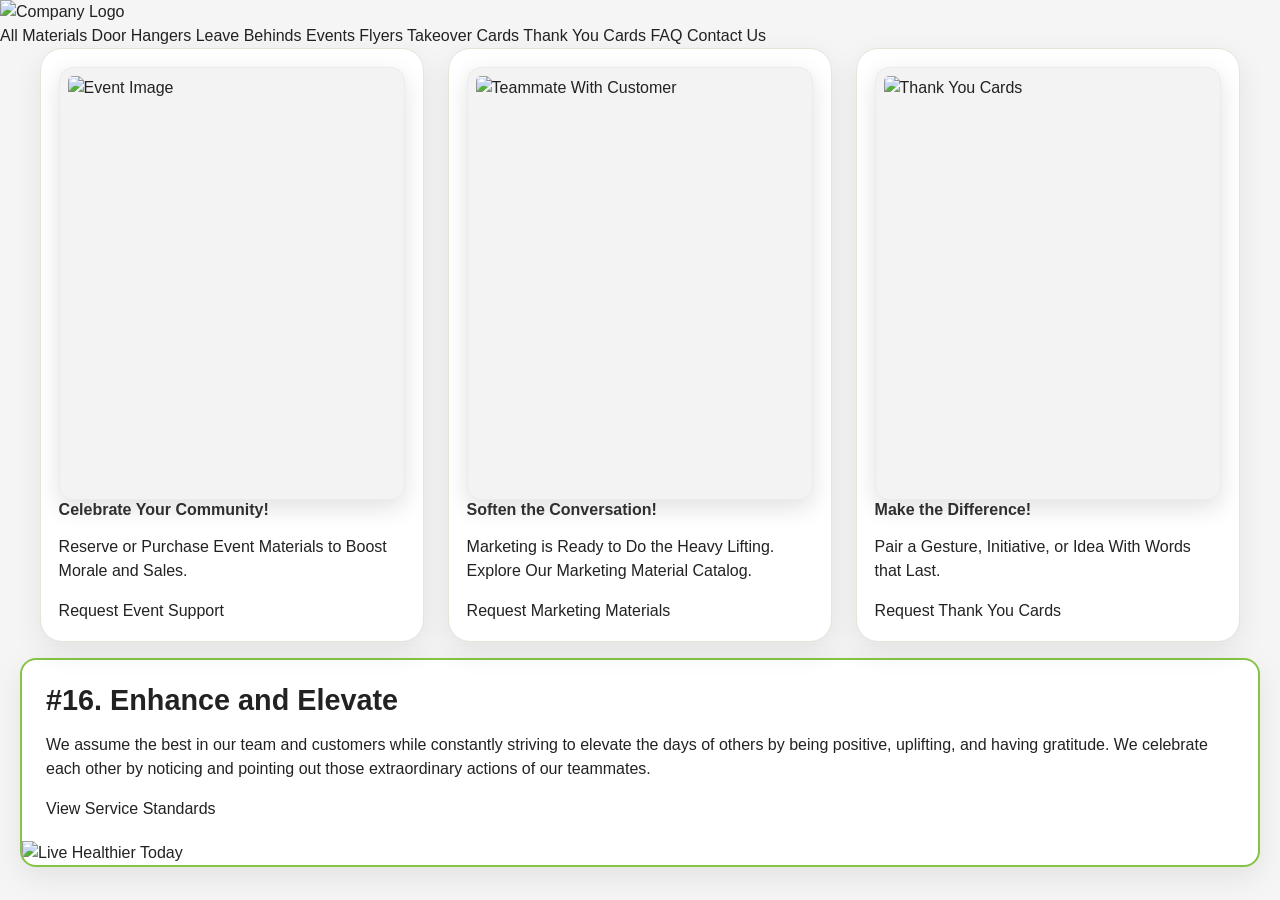
==== index.html @ d80a44ee "Add files via upload" ====
<!DOCTYPE html>
<html lang="en">
<head>
  <meta charset="UTF-8" />
  <meta name="viewport" content="width=device-width, initial-scale=1.0"/>
  <title>Product Flyers</title>
  <link rel="stylesheet" href="style.css" />
</head>
<body>

    <iframe name="hiddenFrame" style="display:none;"></iframe>
    
  <header class="header">
    <div class="logo-nav-container">
      <img src="images/logo-placeholder.png" alt="Company Logo" class="logo" />
    


  
<nav class="navbar"> 
  <a href="catalog.html">All Materials</a>
  <a href="door-hangers.html">Door Hangers</a>
  <a href="leave-behinds.html">Leave Behinds</a>
  <a href="events-nw.html">Events</a>
  <a href="flyers.html">Flyers</a>
  <a href="takeover.html">Takeover Cards</a>
  <a href="thank-you-cards.html">Thank You Cards</a>
  <a href="faq.html">FAQ</a>
  <a href="contact.html">Contact Us</a>
</nav>

</div>



    </div>
  </header>

<!-- Promotions Section -->
<div class="page-content-wrapper">
  <div class="product-grid">

    <!-- Card 1 -->
    <a href="events.html" class="product-card-link">
      <div class="product-card">
        <img src="images/img1.png" alt="Event Image" class="flyer-thumb" />
        <div class="product-title">Celebrate Your Community!</div>
        <p>Reserve or Purchase Event Materials to Boost Morale and Sales.</p>
        <div class="product-details button">Request Event Support</div>
      </div>
    </a>

    <!-- Card 2 -->
    <a href="index.html" class="product-card-link">
      <div class="product-card">
        <img src="images/img2.png" alt="Teammate With Customer" class="flyer-thumb" />
        <div class="product-title">Soften the Conversation!</div>
        <p>Marketing is Ready to Do the Heavy Lifting. Explore Our Marketing Material Catalog.</p>
        <div class="product-details button">Request Marketing Materials</div>
      </div>
    </a>

    <!-- Card 3 -->
    <a href="thank-you-cards.html" class="product-card-link">
      <div class="product-card">
        <img src="images/img3.png" alt="Thank You Cards" class="flyer-thumb" />
        <div class="product-title">Make the Difference!</div>
        <p>Pair a Gesture, Initiative, or Idea With Words that Last.</p>
        <div class="product-details button">Request Thank You Cards</div>
      </div>
    </a>

  </div>
</div>

<section class="feature-section">
  <div class="feature-content">
    <div class="feature-text-card">
      <h2>#16. Enhance and Elevate</h2>
      <p>
        We assume the best in our team and customers while constantly striving to elevate
        the days of others by being positive, uplifting, and having gratitude. We celebrate
        each other by noticing and pointing out those extraordinary actions of our teammates.
      </p>
      <a 
        href="Bug House Service Standard Guide.pdf" 
        class="feature-btn" 
        target="_blank" 
        rel="noopener noreferrer"
      >
        View Service Standards
      </a>
    </div>
    <div class="feature-image">
      <img src="images/img4.png" alt="Live Healthier Today">
    </div>
  </div>
</section>



</body>
</html>
---- style.css ----
/* =========================
   NORTHWEST MARKETING MATERIAL PORTAL
      CLEAN 3-COLUMN CARD + SMARTSHEET EMBED
         ========================= */

         :root {
           --nw-green: #85c446;
             --nw-green-dark: #6ea634;
               --nw-green-soft: #f3faea;
                 --bg: #f5f5f5;
                   --surface: #ffffff;
                     --text: #222222;
                       --muted: rgba(0, 0, 0, 0.64);
                         --border: #e7e3d9;
                           --border-light: #ececec;
                             --shadow-soft: 0 4px 14px rgba(52, 33, 33, 0.05);
                               --shadow-card: 0 10px 30px rgba(0, 0, 0, 0.08);
                                 --shadow-image: 0 8px 24px rgba(0, 0, 0, 0.12);
                                   --radius-sm: 8px;
                                     --radius-md: 12px;
                                       --radius-lg: 16px;
                                         --radius-xl: 22px;
                                           --max: 1400px;
                                             --font: "Segoe UI", Arial, sans-serif;
                                             }

                                             /* =========================
                                                RESET
                                                   ========================= */

                                                   *,
                                                   *::before,
                                                   *::after {
                                                     box-sizing: border-box;
                                                     }

                                                     html,
                                                     body {
                                                       margin: 0;
                                                         padding: 0;
                                                           min-height: 100%;
                                                             width: 100%;
                                                             }

                                                             body {
                                                               font-family: var(--font);
                                                                 background: var(--bg);
                                                                   color: var(--text);
                                                                     line-height: 1.5;
                                                                     }

                                                                     body.modal-open {
                                                                       overflow: hidden;
                                                                       }

                                                                       img {
                                                                         max-width: 100%;
                                                                           display: block;
                                                                           }

                                                                           a {
                                                                             color: inherit;
                                                                               text-decoration: none;
                                                                               }

                                                                               a:visited {
                                                                                 color: inherit;
                                                                                 }

                                                                                 button,
                                                                                 input,
                                                                                 select,
                                                                                 textarea,
                                                                                 iframe {
                                                                                   font: inherit;
                                                                                   }

                                                                                   /* =========================
                                                                                      GENERIC CONTAINER
                                                                                         ========================= */

                                                                                         .container {
                                                                                           width: 100%;
                                                                                             max-width: var(--max);
                                                                                               margin: 0 auto;
                                                                                                 padding: 0 20px;
                                                                                                 }

                                                                                                 /* =========================
                                                                                                    HEADER
                                                                                                       ========================= */

                                                                                                       .site-header.google-style-header {
                                                                                                         background: #ffffff;
                                                                                                           border-bottom: 1px solid #e6e6e6;
                                                                                                             padding: 1.75rem 1rem 1.25rem;
                                                                                                             }

                                                                                                             .centered-header-layout {
                                                                                                               max-width: 1100px;
                                                                                                                 margin: 0 auto;
                                                                                                                   display: flex;
                                                                                                                     flex-direction: column;
                                                                                                                       align-items: center;
                                                                                                                         justify-content: center;
                                                                                                                           gap: 1rem;
                                                                                                                             text-align: center;
                                                                                                                             }

                                                                                                                             .centered-header-layout .header-left,
                                                                                                                             .centered-header-layout .header-center,
                                                                                                                             .centered-header-layout .header-right {
                                                                                                                               width: 100%;
                                                                                                                                 display: flex;
                                                                                                                                   justify-content: center;
                                                                                                                                     align-items: center;
                                                                                                                                     }

                                                                                                                                     .brand-logo.huge-logo {
                                                                                                                                       width: min(460px, 82vw);
                                                                                                                                         max-height: 170px;
                                                                                                                                           height: auto;
                                                                                                                                             object-fit: contain;
                                                                                                                                               display: block;
                                                                                                                                               }

                                                                                                                                               .portal-search {
                                                                                                                                                 width: min(700px, 92vw);
                                                                                                                                                   padding: 0.95rem 1.25rem;
                                                                                                                                                     border: 1px solid #dcdcdc;
                                                                                                                                                       border-radius: 999px;
                                                                                                                                                         background: #ffffff;
                                                                                                                                                           font-size: 1rem;
                                                                                                                                                             box-shadow: 0 1px 6px rgba(32, 33, 36, 0.14);
                                                                                                                                                               transition: border-color 0.2s ease, box-shadow 0.2s ease;
                                                                                                                                                               }

                                                                                                                                                               .portal-search:focus {
                                                                                                                                                                 outline: none;
                                                                                                                                                                   border-color: var(--nw-green);
                                                                                                                                                                     box-shadow: 0 2px 10px rgba(32, 33, 36, 0.2);
                                                                                                                                                                     }

                                                                                                                                                                     .header-button-row {
                                                                                                                                                                       display: flex;
                                                                                                                                                                         justify-content: center;
                                                                                                                                                                           align-items: center;
                                                                                                                                                                             flex-wrap: wrap;
                                                                                                                                                                               gap: 0.75rem;
                                                                                                                                                                               }

                                                                                                                                                                               .header-btn {
                                                                                                                                                                                 background: var(--nw-green);
                                                                                                                                                                                   color: #ffffff;
                                                                                                                                                                                     border: none;
                                                                                                                                                                                       border-radius: 999px;
                                                                                                                                                                                         padding: 0.65rem 1rem;
                                                                                                                                                                                           font-size: 0.9rem;
                                                                                                                                                                                             font-weight: 600;
                                                                                                                                                                                               cursor: pointer;
                                                                                                                                                                                                 transition: transform 0.15s ease, background 0.15s ease;
                                                                                                                                                                                                 }

                                                                                                                                                                                                 .header-btn:hover {
                                                                                                                                                                                                   background: var(--nw-green-dark);
                                                                                                                                                                                                     transform: translateY(-1px);
                                                                                                                                                                                                     }

                                                                                                                                                                                                     .nav-bar.centered-nav {
                                                                                                                                                                                                       max-width: 1100px;
                                                                                                                                                                                                         margin: 0.85rem auto 0;
                                                                                                                                                                                                           display: flex;
                                                                                                                                                                                                             flex-wrap: wrap;
                                                                                                                                                                                                               justify-content: center;
                                                                                                                                                                                                                 gap: 0.8rem 1.35rem;
                                                                                                                                                                                                                   text-align: center;
                                                                                                                                                                                                                   }

                                                                                                                                                                                                                   .nav-bar.centered-nav a {
                                                                                                                                                                                                                     text-decoration: none;
                                                                                                                                                                                                                       color: #333333;
                                                                                                                                                                                                                         font-size: 0.92rem;
                                                                                                                                                                                                                           font-weight: 500;
                                                                                                                                                                                                                           }

                                                                                                                                                                                                                           .nav-bar.centered-nav a:hover {
                                                                                                                                                                                                                             color: var(--nw-green);
                                                                                                                                                                                                                             }

                                                                                                                                                                                                                             .google-style-header .header-top {
                                                                                                                                                                                                                               justify-content: center !important;
                                                                                                                                                                                                                                 align-items: center !important;
                                                                                                                                                                                                                                 }

                                                                                                                                                                                                                                 .google-style-header .header-left,
                                                                                                                                                                                                                                 .google-style-header .header-center,
                                                                                                                                                                                                                                 .google-style-header .header-right {
                                                                                                                                                                                                                                   flex: unset !important;
                                                                                                                                                                                                                                   }

                                                                                                                                                                                                                                   /* =========================
                                                                                                                                                                                                                                      HERO
                                                                                                                                                                                                                                         ========================= */

                                                                                                                                                                                                                                         .hero-banner {
                                                                                                                                                                                                                                           background: linear-gradient(135deg, var(--nw-green-dark), var(--nw-green));
                                                                                                                                                                                                                                             color: #ffffff;
                                                                                                                                                                                                                                               padding: 2.25rem 1.5rem 2rem;
                                                                                                                                                                                                                                                 text-align: center;
                                                                                                                                                                                                                                                   box-shadow: inset 0 -1px 0 rgba(255, 255, 255, 0.12);
                                                                                                                                                                                                                                                   }

                                                                                                                                                                                                                                                   .hero-title {
                                                                                                                                                                                                                                                     font-size: clamp(2rem, 4vw, 3rem);
                                                                                                                                                                                                                                                       margin: 0;
                                                                                                                                                                                                                                                         line-height: 1.05;
                                                                                                                                                                                                                                                         }

                                                                                                                                                                                                                                                         .hero-subtitle {
                                                                                                                                                                                                                                                           margin: 0.9rem auto 0;
                                                                                                                                                                                                                                                             max-width: 760px;
                                                                                                                                                                                                                                                               font-size: 1rem;
                                                                                                                                                                                                                                                                 opacity: 0.95;
                                                                                                                                                                                                                                                                 }

                                                                                                                                                                                                                                                                 /* =========================
                                                                                                                                                                                                                                                                    FEATURE SECTION
                                                                                                                                                                                                                                                                       ========================= */

                                                                                                                                                                                                                                                                       .feature-section {
                                                                                                                                                                                                                                                                         background: var(--bg);
                                                                                                                                                                                                                                                                           padding: 1rem 20px 0;
                                                                                                                                                                                                                                                                           }

                                                                                                                                                                                                                                                                           .feature-content {
                                                                                                                                                                                                                                                                             max-width: var(--max);
                                                                                                                                                                                                                                                                               margin: 0 auto;
                                                                                                                                                                                                                                                                                 border: 2px solid var(--nw-green);
                                                                                                                                                                                                                                                                                   border-radius: var(--radius-lg);
                                                                                                                                                                                                                                                                                     overflow: hidden;
                                                                                                                                                                                                                                                                                       background: #ffffff;
                                                                                                                                                                                                                                                                                         box-shadow: var(--shadow-card);
                                                                                                                                                                                                                                                                                         }

                                                                                                                                                                                                                                                                                         .feature-text-card {
                                                                                                                                                                                                                                                                                           padding: 1.5rem 1.5rem 1.25rem;
                                                                                                                                                                                                                                                                                           }

                                                                                                                                                                                                                                                                                           .feature-text-card h2 {
                                                                                                                                                                                                                                                                                             margin: 0;
                                                                                                                                                                                                                                                                                               font-size: 1.8rem;
                                                                                                                                                                                                                                                                                                 line-height: 1.15;
                                                                                                                                                                                                                                                                                                 }

                                                                                                                                                                                                                                                                                                 .feature-title-link {
                                                                                                                                                                                                                                                                                                   color: inherit;
                                                                                                                                                                                                                                                                                                   }

                                                                                                                                                                                                                                                                                                   .feature-details {
                                                                                                                                                                                                                                                                                                     display: grid;
                                                                                                                                                                                                                                                                                                       grid-template-columns: repeat(3, 1fr);
                                                                                                                                                                                                                                                                                                         gap: 16px;
                                                                                                                                                                                                                                                                                                           margin-top: 1rem;
                                                                                                                                                                                                                                                                                                           }

                                                                                                                                                                                                                                                                                                           .feature-details p {
                                                                                                                                                                                                                                                                                                             margin: 0;
                                                                                                                                                                                                                                                                                                               padding: 1rem;
                                                                                                                                                                                                                                                                                                                 border-radius: 12px;
                                                                                                                                                                                                                                                                                                                   background: var(--nw-green-soft);
                                                                                                                                                                                                                                                                                                                     color: #1f1f1f;
                                                                                                                                                                                                                                                                                                                       line-height: 1.45;
                                                                                                                                                                                                                                                                                                                       }

                                                                                                                                                                                                                                                                                                                       /* =========================
                                                                                                                                                                                                                                                                                                                          MAIN
                                                                                                                                                                                                                                                                                                                             ========================= */

                                                                                                                                                                                                                                                                                                                             main {
                                                                                                                                                                                                                                                                                                                               padding: 1.5rem 0 3rem;
                                                                                                                                                                                                                                                                                                                               }

                                                                                                                                                                                                                                                                                                                               .page-content-wrapper,
                                                                                                                                                                                                                                                                                                                               .page-shell {
                                                                                                                                                                                                                                                                                                                                 width: 100%;
                                                                                                                                                                                                                                                                                                                                   max-width: var(--max);
                                                                                                                                                                                                                                                                                                                                     margin: 0 auto;
                                                                                                                                                                                                                                                                                                                                       padding: 0 20px;
                                                                                                                                                                                                                                                                                                                                       }

                                                                                                                                                                                                                                                                                                                                       /* =========================
                                                                                                                                                                                                                                                                                                                                          PRODUCT GRID
                                                                                                                                                                                                                                                                                                                                             ========================= */

                                                                                                                                                                                                                                                                                                                                             .product-grid {
                                                                                                                                                                                                                                                                                                                                               display: grid;
                                                                                                                                                                                                                                                                                                                                                 grid-template-columns: repeat(3, minmax(0, 1fr));
                                                                                                                                                                                                                                                                                                                                                   gap: 1.5rem;
                                                                                                                                                                                                                                                                                                                                                     width: 100%;
                                                                                                                                                                                                                                                                                                                                                       max-width: var(--max);
                                                                                                                                                                                                                                                                                                                                                         margin: 0 auto;
                                                                                                                                                                                                                                                                                                                                                           padding: 0 20px;
                                                                                                                                                                                                                                                                                                                                                             align-items: start;
                                                                                                                                                                                                                                                                                                                                                             }

                                                                                                                                                                                                                                                                                                                                                             .product-card,
                                                                                                                                                                                                                                                                                                                                                             .retail-card {
                                                                                                                                                                                                                                                                                                                                                               background: var(--surface);
                                                                                                                                                                                                                                                                                                                                                                 border: 1px solid var(--border);
                                                                                                                                                                                                                                                                                                                                                                   border-radius: var(--radius-xl);
                                                                                                                                                                                                                                                                                                                                                                     padding: 1.1rem;
                                                                                                                                                                                                                                                                                                                                                                       box-shadow: var(--shadow-card);
                                                                                                                                                                                                                                                                                                                                                                         transition: transform 0.2s ease, box-shadow 0.2s ease;
                                                                                                                                                                                                                                                                                                                                                                           width: 100%;
                                                                                                                                                                                                                                                                                                                                                                             display: flex;
                                                                                                                                                                                                                                                                                                                                                                               flex-direction: column;
                                                                                                                                                                                                                                                                                                                                                                                 overflow: hidden;
                                                                                                                                                                                                                                                                                                                                                                                   min-height: 100%;
                                                                                                                                                                                                                                                                                                                                                                                   }

                                                                                                                                                                                                                                                                                                                                                                                   .product-card:hover,
                                                                                                                                                                                                                                                                                                                                                                                   .retail-card:hover {
                                                                                                                                                                                                                                                                                                                                                                                     transform: translateY(-3px);
                                                                                                                                                                                                                                                                                                                                                                                       box-shadow: 0 14px 34px rgba(0, 0, 0, 0.1);
                                                                                                                                                                                                                                                                                                                                                                                       }

                                                                                                                                                                                                                                                                                                                                                                                       body.modal-open .product-card:hover,
                                                                                                                                                                                                                                                                                                                                                                                       body.modal-open .retail-card:hover {
                                                                                                                                                                                                                                                                                                                                                                                         transform: none;
                                                                                                                                                                                                                                                                                                                                                                                         }

                                                                                                                                                                                                                                                                                                                                                                                         /* =========================
                                                                                                                                                                                                                                                                                                                                                                                            CARD INTERNAL LAYOUT
                                                                                                                                                                                                                                                                                                                                                                                               ========================= */

                                                                                                                                                                                                                                                                                                                                                                                               .row-layout,
                                                                                                                                                                                                                                                                                                                                                                                               .retail-card-inner,
                                                                                                                                                                                                                                                                                                                                                                                               .stack-card-layout {
                                                                                                                                                                                                                                                                                                                                                                                                 display: grid;
                                                                                                                                                                                                                                                                                                                                                                                                   grid-template-columns: 120px minmax(0, 1fr);
                                                                                                                                                                                                                                                                                                                                                                                                     gap: 1rem;
                                                                                                                                                                                                                                                                                                                                                                                                       align-items: start;
                                                                                                                                                                                                                                                                                                                                                                                                       }

                                                                                                                                                                                                                                                                                                                                                                                                       /* =========================
                                                                                                                                                                                                                                                                                                                                                                                                          LEFT IMAGE
                                                                                                                                                                                                                                                                                                                                                                                                             ========================= */

                                                                                                                                                                                                                                                                                                                                                                                                             .flyer-expand-toggle,
                                                                                                                                                                                                                                                                                                                                                                                                             .retail-media {
                                                                                                                                                                                                                                                                                                                                                                                                               width: 100%;
                                                                                                                                                                                                                                                                                                                                                                                                               }

                                                                                                                                                                                                                                                                                                                                                                                                               .flyer-thumb-container {
                                                                                                                                                                                                                                                                                                                                                                                                                 display: block;
                                                                                                                                                                                                                                                                                                                                                                                                                   width: 100%;
                                                                                                                                                                                                                                                                                                                                                                                                                     cursor: pointer;
                                                                                                                                                                                                                                                                                                                                                                                                                     }

                                                                                                                                                                                                                                                                                                                                                                                                                     .flyer-thumb {
                                                                                                                                                                                                                                                                                                                                                                                                                       width: 100%;
                                                                                                                                                                                                                                                                                                                                                                                                                         aspect-ratio: 4 / 5;
                                                                                                                                                                                                                                                                                                                                                                                                                           object-fit: contain;
                                                                                                                                                                                                                                                                                                                                                                                                                             background: #f3f3f3;
                                                                                                                                                                                                                                                                                                                                                                                                                               border-radius: 14px;
                                                                                                                                                                                                                                                                                                                                                                                                                                 box-shadow: var(--shadow-image);
                                                                                                                                                                                                                                                                                                                                                                                                                                   cursor: pointer;
                                                                                                                                                                                                                                                                                                                                                                                                                                     padding: 0.5rem;
                                                                                                                                                                                                                                                                                                                                                                                                                                       border: 1px solid var(--border-light);
                                                                                                                                                                                                                                                                                                                                                                                                                                       }

                                                                                                                                                                                                                                                                                                                                                                                                                                       .zoom-hint,
                                                                                                                                                                                                                                                                                                                                                                                                                                       .flyer-zoom-text {
                                                                                                                                                                                                                                                                                                                                                                                                                                         display: block;
                                                                                                                                                                                                                                                                                                                                                                                                                                           text-align: center;
                                                                                                                                                                                                                                                                                                                                                                                                                                             font-size: 0.8rem;
                                                                                                                                                                                                                                                                                                                                                                                                                                               color: #666666;
                                                                                                                                                                                                                                                                                                                                                                                                                                                 margin-top: 0.55rem;
                                                                                                                                                                                                                                                                                                                                                                                                                                                   margin-bottom: 0;
                                                                                                                                                                                                                                                                                                                                                                                                                                                     line-height: 1.25;
                                                                                                                                                                                                                                                                                                                                                                                                                                                     }

                                                                                                                                                                                                                                                                                                                                                                                                                                                     /* =========================
                                                                                                                                                                                                                                                                                                                                                                                                                                                        RIGHT CONTENT
                                                                                                                                                                                                                                                                                                                                                                                                                                                           ========================= */

                                                                                                                                                                                                                                                                                                                                                                                                                                                           .product-details,
                                                                                                                                                                                                                                                                                                                                                                                                                                                           .retail-content,
                                                                                                                                                                                                                                                                                                                                                                                                                                                           .compact-card-details {
                                                                                                                                                                                                                                                                                                                                                                                                                                                             display: flex;
                                                                                                                                                                                                                                                                                                                                                                                                                                                               flex-direction: column;
                                                                                                                                                                                                                                                                                                                                                                                                                                                                 gap: 0.75rem;
                                                                                                                                                                                                                                                                                                                                                                                                                                                                   width: 100%;
                                                                                                                                                                                                                                                                                                                                                                                                                                                                     min-width: 0;
                                                                                                                                                                                                                                                                                                                                                                                                                                                                       max-width: none;
                                                                                                                                                                                                                                                                                                                                                                                                                                                                       }

                                                                                                                                                                                                                                                                                                                                                                                                                                                                       .product-status,
                                                                                                                                                                                                                                                                                                                                                                                                                                                                       .status-chip,
                                                                                                                                                                                                                                                                                                                                                                                                                                                                       .product-subtext,
                                                                                                                                                                                                                                                                                                                                                                                                                                                                       .retail-subtext,
                                                                                                                                                                                                                                                                                                                                                                                                                                                                       .embedded-form-header,
                                                                                                                                                                                                                                                                                                                                                                                                                                                                       .embedded-form-label,
                                                                                                                                                                                                                                                                                                                                                                                                                                                                       .embedded-form-note,
                                                                                                                                                                                                                                                                                                                                                                                                                                                                       .product-info-box {
                                                                                                                                                                                                                                                                                                                                                                                                                                                                         display: none;
                                                                                                                                                                                                                                                                                                                                                                                                                                                                         }

                                                                                                                                                                                                                                                                                                                                                                                                                                                                         .product-title,
                                                                                                                                                                                                                                                                                                                                                                                                                                                                         .retail-title {
                                                                                                                                                                                                                                                                                                                                                                                                                                                                           font-size: 1rem;
                                                                                                                                                                                                                                                                                                                                                                                                                                                                             color: #2f2f2f;
                                                                                                                                                                                                                                                                                                                                                                                                                                                                               margin: 0;
                                                                                                                                                                                                                                                                                                                                                                                                                                                                                 line-height: 1.2;
                                                                                                                                                                                                                                                                                                                                                                                                                                                                                   font-weight: 700;
                                                                                                                                                                                                                                                                                                                                                                                                                                                                                   }

                                                                                                                                                                                                                                                                                                                                                                                                                                                                                   .product-meta,
                                                                                                                                                                                                                                                                                                                                                                                                                                                                                   .product-description {
                                                                                                                                                                                                                                                                                                                                                                                                                                                                                     font-size: 0.9rem;
                                                                                                                                                                                                                                                                                                                                                                                                                                                                                       color: var(--muted);
                                                                                                                                                                                                                                                                                                                                                                                                                                                                                         margin: 0;
                                                                                                                                                                                                                                                                                                                                                                                                                                                                                         }

                                                                                                                                                                                                                                                                                                                                                                                                                                                                                         /* =========================
                                                                                                                                                                                                                                                                                                                                                                                                                                                                                            EMBEDDED SMARTSHEET FORM
                                                                                                                                                                                                                                                                                                                                                                                                                                                                                               ========================= */

                                                                                                                                                                                                                                                                                                                                                                                                                                                                                               .embedded-form-wrap {
                                                                                                                                                                                                                                                                                                                                                                                                                                                                                                 display: block;
                                                                                                                                                                                                                                                                                                                                                                                                                                                                                                   width: 100%;
                                                                                                                                                                                                                                                                                                                                                                                                                                                                                                     margin: 0;
                                                                                                                                                                                                                                                                                                                                                                                                                                                                                                       padding: 0;
                                                                                                                                                                                                                                                                                                                                                                                                                                                                                                       }

                                                                                                                                                                                                                                                                                                                                                                                                                                                                                                       .smartsheet-embed,
                                                                                                                                                                                                                                                                                                                                                                                                                                                                                                       .compact-embed {
                                                                                                                                                                                                                                                                                                                                                                                                                                                                                                         display: block;
                                                                                                                                                                                                                                                                                                                                                                                                                                                                                                           width: 100%;
                                                                                                                                                                                                                                                                                                                                                                                                                                                                                                             min-width: 0;
                                                                                                                                                                                                                                                                                                                                                                                                                                                                                                               height: 520px;
                                                                                                                                                                                                                                                                                                                                                                                                                                                                                                                 border: 1px solid #e3e3e3;
                                                                                                                                                                                                                                                                                                                                                                                                                                                                                                                   border-radius: 16px;
                                                                                                                                                                                                                                                                                                                                                                                                                                                                                                                     background: #ffffff;
                                                                                                                                                                                                                                                                                                                                                                                                                                                                                                                       overflow: hidden;
                                                                                                                                                                                                                                                                                                                                                                                                                                                                                                                       }

                                                                                                                                                                                                                                                                                                                                                                                                                                                                                                                       /* =========================
                                                                                                                                                                                                                                                                                                                                                                                                                                                                                                                          LEGACY FORM STYLES
                                                                                                                                                                                                                                                                                                                                                                                                                                                                                                                             ========================= */

                                                                                                                                                                                                                                                                                                                                                                                                                                                                                                                             .product-details form,
                                                                                                                                                                                                                                                                                                                                                                                                                                                                                                                             .retail-form {
                                                                                                                                                                                                                                                                                                                                                                                                                                                                                                                               display: flex;
                                                                                                                                                                                                                                                                                                                                                                                                                                                                                                                                 flex-direction: column;
                                                                                                                                                                                                                                                                                                                                                                                                                                                                                                                                   gap: 1rem;
                                                                                                                                                                                                                                                                                                                                                                                                                                                                                                                                   }

                                                                                                                                                                                                                                                                                                                                                                                                                                                                                                                                   .product-details input,
                                                                                                                                                                                                                                                                                                                                                                                                                                                                                                                                   .product-details select,
                                                                                                                                                                                                                                                                                                                                                                                                                                                                                                                                   .product-details textarea,
                                                                                                                                                                                                                                                                                                                                                                                                                                                                                                                                   .retail-form input,
                                                                                                                                                                                                                                                                                                                                                                                                                                                                                                                                   .retail-form select,
                                                                                                                                                                                                                                                                                                                                                                                                                                                                                                                                   .retail-form textarea {
                                                                                                                                                                                                                                                                                                                                                                                                                                                                                                                                     width: 100%;
                                                                                                                                                                                                                                                                                                                                                                                                                                                                                                                                       padding: 1.1rem 1.15rem;
                                                                                                                                                                                                                                                                                                                                                                                                                                                                                                                                         font-size: 1rem;
                                                                                                                                                                                                                                                                                                                                                                                                                                                                                                                                           border: 1px solid #cfcfcf;
                                                                                                                                                                                                                                                                                                                                                                                                                                                                                                                                             border-radius: 18px;
                                                                                                                                                                                                                                                                                                                                                                                                                                                                                                                                               background: #ffffff;
                                                                                                                                                                                                                                                                                                                                                                                                                                                                                                                                                 transition: border-color 0.2s ease, box-shadow 0.2s ease;
                                                                                                                                                                                                                                                                                                                                                                                                                                                                                                                                                   color: #222222;
                                                                                                                                                                                                                                                                                                                                                                                                                                                                                                                                                     appearance: none;
                                                                                                                                                                                                                                                                                                                                                                                                                                                                                                                                                     }

                                                                                                                                                                                                                                                                                                                                                                                                                                                                                                                                                     .product-details input::placeholder,
                                                                                                                                                                                                                                                                                                                                                                                                                                                                                                                                                     .product-details textarea::placeholder,
                                                                                                                                                                                                                                                                                                                                                                                                                                                                                                                                                     .retail-form input::placeholder,
                                                                                                                                                                                                                                                                                                                                                                                                                                                                                                                                                     .retail-form textarea::placeholder {
                                                                                                                                                                                                                                                                                                                                                                                                                                                                                                                                                       color: rgba(0, 0, 0, 0.52);
                                                                                                                                                                                                                                                                                                                                                                                                                                                                                                                                                       }

                                                                                                                                                                                                                                                                                                                                                                                                                                                                                                                                                       .product-details input:focus,
                                                                                                                                                                                                                                                                                                                                                                                                                                                                                                                                                       .product-details select:focus,
                                                                                                                                                                                                                                                                                                                                                                                                                                                                                                                                                       .product-details textarea:focus,
                                                                                                                                                                                                                                                                                                                                                                                                                                                                                                                                                       .retail-form input:focus,
                                                                                                                                                                                                                                                                                                                                                                                                                                                                                                                                                       .retail-form select:focus,
                                                                                                                                                                                                                                                                                                                                                                                                                                                                                                                                                       .retail-form textarea:focus {
                                                                                                                                                                                                                                                                                                                                                                                                                                                                                                                                                         outline: none;
                                                                                                                                                                                                                                                                                                                                                                                                                                                                                                                                                           border-color: var(--nw-green);
                                                                                                                                                                                                                                                                                                                                                                                                                                                                                                                                                             box-shadow: 0 0 0 4px rgba(133, 196, 70, 0.16);
                                                                                                                                                                                                                                                                                                                                                                                                                                                                                                                                                             }

                                                                                                                                                                                                                                                                                                                                                                                                                                                                                                                                                             /* =========================
                                                                                                                                                                                                                                                                                                                                                                                                                                                                                                                                                                IMAGE MODAL
                                                                                                                                                                                                                                                                                                                                                                                                                                                                                                                                                                   ========================= */

                                                                                                                                                                                                                                                                                                                                                                                                                                                                                                                                                                   .image-modal {
                                                                                                                                                                                                                                                                                                                                                                                                                                                                                                                                                                     position: fixed;
                                                                                                                                                                                                                                                                                                                                                                                                                                                                                                                                                                       inset: 0;
                                                                                                                                                                                                                                                                                                                                                                                                                                                                                                                                                                         z-index: 9999;
                                                                                                                                                                                                                                                                                                                                                                                                                                                                                                                                                                         }

                                                                                                                                                                                                                                                                                                                                                                                                                                                                                                                                                                         .image-modal-backdrop {
                                                                                                                                                                                                                                                                                                                                                                                                                                                                                                                                                                           position: absolute;
                                                                                                                                                                                                                                                                                                                                                                                                                                                                                                                                                                             inset: 0;
                                                                                                                                                                                                                                                                                                                                                                                                                                                                                                                                                                               background: rgba(0, 0, 0, 0.75);
                                                                                                                                                                                                                                                                                                                                                                                                                                                                                                                                                                               }

                                                                                                                                                                                                                                                                                                                                                                                                                                                                                                                                                                               .image-modal-content {
                                                                                                                                                                                                                                                                                                                                                                                                                                                                                                                                                                                 position: relative;
                                                                                                                                                                                                                                                                                                                                                                                                                                                                                                                                                                                   z-index: 2;
                                                                                                                                                                                                                                                                                                                                                                                                                                                                                                                                                                                     max-width: 900px;
                                                                                                                                                                                                                                                                                                                                                                                                                                                                                                                                                                                       margin: 4vh auto;
                                                                                                                                                                                                                                                                                                                                                                                                                                                                                                                                                                                         padding: 20px;
                                                                                                                                                                                                                                                                                                                                                                                                                                                                                                                                                                                         }

                                                                                                                                                                                                                                                                                                                                                                                                                                                                                                                                                                                         .image-modal-content img {
                                                                                                                                                                                                                                                                                                                                                                                                                                                                                                                                                                                           width: 100%;
                                                                                                                                                                                                                                                                                                                                                                                                                                                                                                                                                                                             max-height: 88vh;
                                                                                                                                                                                                                                                                                                                                                                                                                                                                                                                                                                                               object-fit: contain;
                                                                                                                                                                                                                                                                                                                                                                                                                                                                                                                                                                                                 background: #ffffff;
                                                                                                                                                                                                                                                                                                                                                                                                                                                                                                                                                                                                   border-radius: 16px;
                                                                                                                                                                                                                                                                                                                                                                                                                                                                                                                                                                                                   }

                                                                                                                                                                                                                                                                                                                                                                                                                                                                                                                                                                                                   .image-modal-close {
                                                                                                                                                                                                                                                                                                                                                                                                                                                                                                                                                                                                     position: absolute;
                                                                                                                                                                                                                                                                                                                                                                                                                                                                                                                                                                                                       top: 8px;
                                                                                                                                                                                                                                                                                                                                                                                                                                                                                                                                                                                                         right: 8px;
                                                                                                                                                                                                                                                                                                                                                                                                                                                                                                                                                                                                           width: 42px;
                                                                                                                                                                                                                                                                                                                                                                                                                                                                                                                                                                                                             height: 42px;
                                                                                                                                                                                                                                                                                                                                                                                                                                                                                                                                                                                                               border: none;
                                                                                                                                                                                                                                                                                                                                                                                                                                                                                                                                                                                                                 border-radius: 999px;
                                                                                                                                                                                                                                                                                                                                                                                                                                                                                                                                                                                                                   background: #111111;
                                                                                                                                                                                                                                                                                                                                                                                                                                                                                                                                                                                                                     color: #ffffff;
                                                                                                                                                                                                                                                                                                                                                                                                                                                                                                                                                                                                                       font-size: 24px;
                                                                                                                                                                                                                                                                                                                                                                                                                                                                                                                                                                                                                         line-height: 1;
                                                                                                                                                                                                                                                                                                                                                                                                                                                                                                                                                                                                                           cursor: pointer;
                                                                                                                                                                                                                                                                                                                                                                                                                                                                                                                                                                                                                           }

                                                                                                                                                                                                                                                                                                                                                                                                                                                                                                                                                                                                                           /* =========================
                                                                                                                                                                                                                                                                                                                                                                                                                                                                                                                                                                                                                              FOOTER
                                                                                                                                                                                                                                                                                                                                                                                                                                                                                                                                                                                                                                 ========================= */

                                                                                                                                                                                                                                                                                                                                                                                                                                                                                                                                                                                                                                 .site-footer {
                                                                                                                                                                                                                                                                                                                                                                                                                                                                                                                                                                                                                                   margin-top: 2rem;
                                                                                                                                                                                                                                                                                                                                                                                                                                                                                                                                                                                                                                     background: #111111;
                                                                                                                                                                                                                                                                                                                                                                                                                                                                                                                                                                                                                                       color: rgba(255, 255, 255, 0.9);
                                                                                                                                                                                                                                                                                                                                                                                                                                                                                                                                                                                                                                         padding: 3rem 0 1.5rem;
                                                                                                                                                                                                                                                                                                                                                                                                                                                                                                                                                                                                                                         }

                                                                                                                                                                                                                                                                                                                                                                                                                                                                                                                                                                                                                                         .site-footer-inner {
                                                                                                                                                                                                                                                                                                                                                                                                                                                                                                                                                                                                                                           max-width: var(--max);
                                                                                                                                                                                                                                                                                                                                                                                                                                                                                                                                                                                                                                             margin: 0 auto;
                                                                                                                                                                                                                                                                                                                                                                                                                                                                                                                                                                                                                                               padding: 0 20px;
                                                                                                                                                                                                                                                                                                                                                                                                                                                                                                                                                                                                                                               }

                                                                                                                                                                                                                                                                                                                                                                                                                                                                                                                                                                                                                                               .footer-grid {
                                                                                                                                                                                                                                                                                                                                                                                                                                                                                                                                                                                                                                                 display: grid;
                                                                                                                                                                                                                                                                                                                                                                                                                                                                                                                                                                                                                                                   grid-template-columns: 1.25fr 1fr 1fr 1.05fr;
                                                                                                                                                                                                                                                                                                                                                                                                                                                                                                                                                                                                                                                     gap: 28px;
                                                                                                                                                                                                                                                                                                                                                                                                                                                                                                                                                                                                                                                       align-items: start;
                                                                                                                                                                                                                                                                                                                                                                                                                                                                                                                                                                                                                                                       }

                                                                                                                                                                                                                                                                                                                                                                                                                                                                                                                                                                                                                                                       .footer-brand-block {
                                                                                                                                                                                                                                                                                                                                                                                                                                                                                                                                                                                                                                                         display: flex;
                                                                                                                                                                                                                                                                                                                                                                                                                                                                                                                                                                                                                                                           flex-direction: column;
                                                                                                                                                                                                                                                                                                                                                                                                                                                                                                                                                                                                                                                             gap: 14px;
                                                                                                                                                                                                                                                                                                                                                                                                                                                                                                                                                                                                                                                             }

                                                                                                                                                                                                                                                                                                                                                                                                                                                                                                                                                                                                                                                             .footer-brand-link {
                                                                                                                                                                                                                                                                                                                                                                                                                                                                                                                                                                                                                                                               display: flex;
                                                                                                                                                                                                                                                                                                                                                                                                                                                                                                                                                                                                                                                                 align-items: center;
                                                                                                                                                                                                                                                                                                                                                                                                                                                                                                                                                                                                                                                                   gap: 14px;
                                                                                                                                                                                                                                                                                                                                                                                                                                                                                                                                                                                                                                                                     text-decoration: none;
                                                                                                                                                                                                                                                                                                                                                                                                                                                                                                                                                                                                                                                                     }

                                                                                                                                                                                                                                                                                                                                                                                                                                                                                                                                                                                                                                                                     .footer-logo {
                                                                                                                                                                                                                                                                                                                                                                                                                                                                                                                                                                                                                                                                       height: 54px;
                                                                                                                                                                                                                                                                                                                                                                                                                                                                                                                                                                                                                                                                         width: auto;
                                                                                                                                                                                                                                                                                                                                                                                                                                                                                                                                                                                                                                                                           flex-shrink: 0;
                                                                                                                                                                                                                                                                                                                                                                                                                                                                                                                                                                                                                                                                           }

                                                                                                                                                                                                                                                                                                                                                                                                                                                                                                                                                                                                                                                                           .footer-brand-text {
                                                                                                                                                                                                                                                                                                                                                                                                                                                                                                                                                                                                                                                                             display: flex;
                                                                                                                                                                                                                                                                                                                                                                                                                                                                                                                                                                                                                                                                               flex-direction: column;
                                                                                                                                                                                                                                                                                                                                                                                                                                                                                                                                                                                                                                                                                 gap: 3px;
                                                                                                                                                                                                                                                                                                                                                                                                                                                                                                                                                                                                                                                                                 }

                                                                                                                                                                                                                                                                                                                                                                                                                                                                                                                                                                                                                                                                                 .footer-brand-title {
                                                                                                                                                                                                                                                                                                                                                                                                                                                                                                                                                                                                                                                                                   font-size: 1rem;
                                                                                                                                                                                                                                                                                                                                                                                                                                                                                                                                                                                                                                                                                     font-weight: 800;
                                                                                                                                                                                                                                                                                                                                                                                                                                                                                                                                                                                                                                                                                       color: #ffffff;
                                                                                                                                                                                                                                                                                                                                                                                                                                                                                                                                                                                                                                                                                         line-height: 1.1;
                                                                                                                                                                                                                                                                                                                                                                                                                                                                                                                                                                                                                                                                                         }

                                                                                                                                                                                                                                                                                                                                                                                                                                                                                                                                                                                                                                                                                         .footer-brand-subtitle {
                                                                                                                                                                                                                                                                                                                                                                                                                                                                                                                                                                                                                                                                                           font-size: 0.88rem;
                                                                                                                                                                                                                                                                                                                                                                                                                                                                                                                                                                                                                                                                                             color: rgba(255, 255, 255, 0.72);
                                                                                                                                                                                                                                                                                                                                                                                                                                                                                                                                                                                                                                                                                             }

                                                                                                                                                                                                                                                                                                                                                                                                                                                                                                                                                                                                                                                                                             .footer-title {
                                                                                                                                                                                                                                                                                                                                                                                                                                                                                                                                                                                                                                                                                               margin: 0 0 0.75rem;
                                                                                                                                                                                                                                                                                                                                                                                                                                                                                                                                                                                                                                                                                                 font-size: 0.95rem;
                                                                                                                                                                                                                                                                                                                                                                                                                                                                                                                                                                                                                                                                                                   font-weight: 800;
                                                                                                                                                                                                                                                                                                                                                                                                                                                                                                                                                                                                                                                                                                     color: #ffffff;
                                                                                                                                                                                                                                                                                                                                                                                                                                                                                                                                                                                                                                                                                                       text-transform: uppercase;
                                                                                                                                                                                                                                                                                                                                                                                                                                                                                                                                                                                                                                                                                                       }

                                                                                                                                                                                                                                                                                                                                                                                                                                                                                                                                                                                                                                                                                                       .footer-copy,
                                                                                                                                                                                                                                                                                                                                                                                                                                                                                                                                                                                                                                                                                                       .footer-text {
                                                                                                                                                                                                                                                                                                                                                                                                                                                                                                                                                                                                                                                                                                         margin: 0;
                                                                                                                                                                                                                                                                                                                                                                                                                                                                                                                                                                                                                                                                                                           font-size: 0.95rem;
                                                                                                                                                                                                                                                                                                                                                                                                                                                                                                                                                                                                                                                                                                             color: rgba(255, 255, 255, 0.72);
                                                                                                                                                                                                                                                                                                                                                                                                                                                                                                                                                                                                                                                                                                               line-height: 1.6;
                                                                                                                                                                                                                                                                                                                                                                                                                                                                                                                                                                                                                                                                                                               }

                                                                                                                                                                                                                                                                                                                                                                                                                                                                                                                                                                                                                                                                                                               .footer-links {
                                                                                                                                                                                                                                                                                                                                                                                                                                                                                                                                                                                                                                                                                                                 display: flex;
                                                                                                                                                                                                                                                                                                                                                                                                                                                                                                                                                                                                                                                                                                                   flex-direction: column;
                                                                                                                                                                                                                                                                                                                                                                                                                                                                                                                                                                                                                                                                                                                     gap: 0.65rem;
                                                                                                                                                                                                                                                                                                                                                                                                                                                                                                                                                                                                                                                                                                                     }

                                                                                                                                                                                                                                                                                                                                                                                                                                                                                                                                                                                                                                                                                                                     .footer-links a {
                                                                                                                                                                                                                                                                                                                                                                                                                                                                                                                                                                                                                                                                                                                       color: rgba(255, 255, 255, 0.82);
                                                                                                                                                                                                                                                                                                                                                                                                                                                                                                                                                                                                                                                                                                                         font-weight: 600;
                                                                                                                                                                                                                                                                                                                                                                                                                                                                                                                                                                                                                                                                                                                         }

                                                                                                                                                                                                                                                                                                                                                                                                                                                                                                                                                                                                                                                                                                                         .footer-links a:hover {
                                                                                                                                                                                                                                                                                                                                                                                                                                                                                                                                                                                                                                                                                                                           color: #ffffff;
                                                                                                                                                                                                                                                                                                                                                                                                                                                                                                                                                                                                                                                                                                                           }

                                                                                                                                                                                                                                                                                                                                                                                                                                                                                                                                                                                                                                                                                                                           .footer-contact-list {
                                                                                                                                                                                                                                                                                                                                                                                                                                                                                                                                                                                                                                                                                                                             display: flex;
                                                                                                                                                                                                                                                                                                                                                                                                                                                                                                                                                                                                                                                                                                                               flex-direction: column;
                                                                                                                                                                                                                                                                                                                                                                                                                                                                                                                                                                                                                                                                                                                                 gap: 0.55rem;
                                                                                                                                                                                                                                                                                                                                                                                                                                                                                                                                                                                                                                                                                                                                 }

                                                                                                                                                                                                                                                                                                                                                                                                                                                                                                                                                                                                                                                                                                                                 .footer-contact-list a,
                                                                                                                                                                                                                                                                                                                                                                                                                                                                                                                                                                                                                                                                                                                                 .footer-contact-list span {
                                                                                                                                                                                                                                                                                                                                                                                                                                                                                                                                                                                                                                                                                                                                   color: rgba(255, 255, 255, 0.82);
                                                                                                                                                                                                                                                                                                                                                                                                                                                                                                                                                                                                                                                                                                                                     line-height: 1.5;
                                                                                                                                                                                                                                                                                                                                                                                                                                                                                                                                                                                                                                                                                                                                     }

                                                                                                                                                                                                                                                                                                                                                                                                                                                                                                                                                                                                                                                                                                                                     .footer-bottom {
                                                                                                                                                                                                                                                                                                                                                                                                                                                                                                                                                                                                                                                                                                                                       margin-top: 2rem;
                                                                                                                                                                                                                                                                                                                                                                                                                                                                                                                                                                                                                                                                                                                                         padding-top: 1.2rem;
                                                                                                                                                                                                                                                                                                                                                                                                                                                                                                                                                                                                                                                                                                                                           border-top: 1px solid rgba(255, 255, 255, 0.14);
                                                                                                                                                                                                                                                                                                                                                                                                                                                                                                                                                                                                                                                                                                                                             display: flex;
                                                                                                                                                                                                                                                                                                                                                                                                                                                                                                                                                                                                                                                                                                                                               justify-content: space-between;
                                                                                                                                                                                                                                                                                                                                                                                                                                                                                                                                                                                                                                                                                                                                                 gap: 16px;
                                                                                                                                                                                                                                                                                                                                                                                                                                                                                                                                                                                                                                                                                                                                                   flex-wrap: wrap;
                                                                                                                                                                                                                                                                                                                                                                                                                                                                                                                                                                                                                                                                                                                                                     font-size: 0.88rem;
                                                                                                                                                                                                                                                                                                                                                                                                                                                                                                                                                                                                                                                                                                                                                       color: rgba(255, 255, 255, 0.62);
                                                                                                                                                                                                                                                                                                                                                                                                                                                                                                                                                                                                                                                                                                                                                       }

                                                                                                                                                                                                                                                                                                                                                                                                                                                                                                                                                                                                                                                                                                                                                       /* =========================
                                                                                                                                                                                                                                                                                                                                                                                                                                                                                                                                                                                                                                                                                                                                                          RESPONSIVE
                                                                                                                                                                                                                                                                                                                                                                                                                                                                                                                                                                                                                                                                                                                                                             ========================= */

                                                                                                                                                                                                                                                                                                                                                                                                                                                                                                                                                                                                                                                                                                                                                             @media (max-width: 1200px) {
                                                                                                                                                                                                                                                                                                                                                                                                                                                                                                                                                                                                                                                                                                                                                               .product-grid {
                                                                                                                                                                                                                                                                                                                                                                                                                                                                                                                                                                                                                                                                                                                                                                   grid-template-columns: repeat(2, minmax(0, 1fr));
                                                                                                                                                                                                                                                                                                                                                                                                                                                                                                                                                                                                                                                                                                                                                                     }

                                                                                                                                                                                                                                                                                                                                                                                                                                                                                                                                                                                                                                                                                                                                                                       .footer-grid {
                                                                                                                                                                                                                                                                                                                                                                                                                                                                                                                                                                                                                                                                                                                                                                           grid-template-columns: 1fr 1fr;
                                                                                                                                                                                                                                                                                                                                                                                                                                                                                                                                                                                                                                                                                                                                                                             }
                                                                                                                                                                                                                                                                                                                                                                                                                                                                                                                                                                                                                                                                                                                                                                             }

                                                                                                                                                                                                                                                                                                                                                                                                                                                                                                                                                                                                                                                                                                                                                                             @media (max-width: 900px) {
                                                                                                                                                                                                                                                                                                                                                                                                                                                                                                                                                                                                                                                                                                                                                                               .feature-details {
                                                                                                                                                                                                                                                                                                                                                                                                                                                                                                                                                                                                                                                                                                                                                                                   grid-template-columns: 1fr;
                                                                                                                                                                                                                                                                                                                                                                                                                                                                                                                                                                                                                                                                                                                                                                                     }

                                                                                                                                                                                                                                                                                                                                                                                                                                                                                                                                                                                                                                                                                                                                                                                       .product-grid {
                                                                                                                                                                                                                                                                                                                                                                                                                                                                                                                                                                                                                                                                                                                                                                                           grid-template-columns: 1fr;
                                                                                                                                                                                                                                                                                                                                                                                                                                                                                                                                                                                                                                                                                                                                                                                             }

                                                                                                                                                                                                                                                                                                                                                                                                                                                                                                                                                                                                                                                                                                                                                                                               .row-layout,
                                                                                                                                                                                                                                                                                                                                                                                                                                                                                                                                                                                                                                                                                                                                                                                                 .retail-card-inner,
                                                                                                                                                                                                                                                                                                                                                                                                                                                                                                                                                                                                                                                                                                                                                                                                   .stack-card-layout {
                                                                                                                                                                                                                                                                                                                                                                                                                                                                                                                                                                                                                                                                                                                                                                                                       grid-template-columns: 110px minmax(0, 1fr);
                                                                                                                                                                                                                                                                                                                                                                                                                                                                                                                                                                                                                                                                                                                                                                                                           gap: 0.9rem;
                                                                                                                                                                                                                                                                                                                                                                                                                                                                                                                                                                                                                                                                                                                                                                                                             }

                                                                                                                                                                                                                                                                                                                                                                                                                                                                                                                                                                                                                                                                                                                                                                                                               .smartsheet-embed,
                                                                                                                                                                                                                                                                                                                                                                                                                                                                                                                                                                                                                                                                                                                                                                                                                 .compact-embed {
                                                                                                                                                                                                                                                                                                                                                                                                                                                                                                                                                                                                                                                                                                                                                                                                                     height: 560px;
                                                                                                                                                                                                                                                                                                                                                                                                                                                                                                                                                                                                                                                                                                                                                                                                                       }
                                                                                                                                                                                                                                                                                                                                                                                                                                                                                                                                                                                                                                                                                                                                                                                                                       }

                                                                                                                                                                                                                                                                                                                                                                                                                                                                                                                                                                                                                                                                                                                                                                                                                       @media (max-width: 768px) {
                                                                                                                                                                                                                                                                                                                                                                                                                                                                                                                                                                                                                                                                                                                                                                                                                         .site-header.google-style-header {
                                                                                                                                                                                                                                                                                                                                                                                                                                                                                                                                                                                                                                                                                                                                                                                                                             padding: 1.2rem 0.8rem 1rem;
                                                                                                                                                                                                                                                                                                                                                                                                                                                                                                                                                                                                                                                                                                                                                                                                                               }

                                                                                                                                                                                                                                                                                                                                                                                                                                                                                                                                                                                                                                                                                                                                                                                                                                 .brand-logo.huge-logo {
                                                                                                                                                                                                                                                                                                                                                                                                                                                                                                                                                                                                                                                                                                                                                                                                                                     width: min(320px, 84vw);
                                                                                                                                                                                                                                                                                                                                                                                                                                                                                                                                                                                                                                                                                                                                                                                                                                         max-height: 120px;
                                                                                                                                                                                                                                                                                                                                                                                                                                                                                                                                                                                                                                                                                                                                                                                                                                           }

                                                                                                                                                                                                                                                                                                                                                                                                                                                                                                                                                                                                                                                                                                                                                                                                                                             .portal-search {
                                                                                                                                                                                                                                                                                                                                                                                                                                                                                                                                                                                                                                                                                                                                                                                                                                                 width: 94vw;
                                                                                                                                                                                                                                                                                                                                                                                                                                                                                                                                                                                                                                                                                                                                                                                                                                                     padding: 0.85rem 1rem;
                                                                                                                                                                                                                                                                                                                                                                                                                                                                                                                                                                                                                                                                                                                                                                                                                                                         font-size: 0.95rem;
                                                                                                                                                                                                                                                                                                                                                                                                                                                                                                                                                                                                                                                                                                                                                                                                                                                           }

                                                                                                                                                                                                                                                                                                                                                                                                                                                                                                                                                                                                                                                                                                                                                                                                                                                             .header-btn {
                                                                                                                                                                                                                                                                                                                                                                                                                                                                                                                                                                                                                                                                                                                                                                                                                                                                 font-size: 0.85rem;
                                                                                                                                                                                                                                                                                                                                                                                                                                                                                                                                                                                                                                                                                                                                                                                                                                                                     padding: 0.55rem 0.9rem;
                                                                                                                                                                                                                                                                                                                                                                                                                                                                                                                                                                                                                                                                                                                                                                                                                                                                       }

                                                                                                                                                                                                                                                                                                                                                                                                                                                                                                                                                                                                                                                                                                                                                                                                                                                                         .nav-bar.centered-nav {
                                                                                                                                                                                                                                                                                                                                                                                                                                                                                                                                                                                                                                                                                                                                                                                                                                                                             gap: 0.55rem 1rem;
                                                                                                                                                                                                                                                                                                                                                                                                                                                                                                                                                                                                                                                                                                                                                                                                                                                                               }

                                                                                                                                                                                                                                                                                                                                                                                                                                                                                                                                                                                                                                                                                                                                                                                                                                                                                 .nav-bar.centered-nav a {
                                                                                                                                                                                                                                                                                                                                                                                                                                                                                                                                                                                                                                                                                                                                                                                                                                                                                     font-size: 0.87rem;
                                                                                                                                                                                                                                                                                                                                                                                                                                                                                                                                                                                                                                                                                                                                                                                                                                                                                       }
                                                                                                                                                                                                                                                                                                                                                                                                                                                                                                                                                                                                                                                                                                                                                                                                                                                                                       }

                                                                                                                                                                                                                                                                                                                                                                                                                                                                                                                                                                                                                                                                                                                                                                                                                                                                                       @media (max-width: 680px) {
                                                                                                                                                                                                                                                                                                                                                                                                                                                                                                                                                                                                                                                                                                                                                                                                                                                                                         .hero-banner {
                                                                                                                                                                                                                                                                                                                                                                                                                                                                                                                                                                                                                                                                                                                                                                                                                                                                                             padding: 1.8rem 1rem 1.7rem;
                                                                                                                                                                                                                                                                                                                                                                                                                                                                                                                                                                                                                                                                                                                                                                                                                                                                                               }

                                                                                                                                                                                                                                                                                                                                                                                                                                                                                                                                                                                                                                                                                                                                                                                                                                                                                                 .feature-text-card h2 {
                                                                                                                                                                                                                                                                                                                                                                                                                                                                                                                                                                                                                                                                                                                                                                                                                                                                                                     font-size: 1.45rem;
                                                                                                                                                                                                                                                                                                                                                                                                                                                                                                                                                                                                                                                                                                                                                                                                                                                                                                       }

                                                                                                                                                                                                                                                                                                                                                                                                                                                                                                                                                                                                                                                                                                                                                                                                                                                                                                         .product-card,
                                                                                                                                                                                                                                                                                                                                                                                                                                                                                                                                                                                                                                                                                                                                                                                                                                                                                                           .retail-card {
                                                                                                                                                                                                                                                                                                                                                                                                                                                                                                                                                                                                                                                                                                                                                                                                                                                                                                               padding: 1rem;
                                                                                                                                                                                                                                                                                                                                                                                                                                                                                                                                                                                                                                                                                                                                                                                                                                                                                                                   border-radius: 18px;
                                                                                                                                                                                                                                                                                                                                                                                                                                                                                                                                                                                                                                                                                                                                                                                                                                                                                                                     }

                                                                                                                                                                                                                                                                                                                                                                                                                                                                                                                                                                                                                                                                                                                                                                                                                                                                                                                       .row-layout,
                                                                                                                                                                                                                                                                                                                                                                                                                                                                                                                                                                                                                                                                                                                                                                                                                                                                                                                         .retail-card-inner,
                                                                                                                                                                                                                                                                                                                                                                                                                                                                                                                                                                                                                                                                                                                                                                                                                                                                                                                           .stack-card-layout {
                                                                                                                                                                                                                                                                                                                                                                                                                                                                                                                                                                                                                                                                                                                                                                                                                                                                                                                               grid-template-columns: 1fr;
                                                                                                                                                                                                                                                                                                                                                                                                                                                                                                                                                                                                                                                                                                                                                                                                                                                                                                                                 }

                                                                                                                                                                                                                                                                                                                                                                                                                                                                                                                                                                                                                                                                                                                                                                                                                                                                                                                                   .flyer-thumb {
                                                                                                                                                                                                                                                                                                                                                                                                                                                                                                                                                                                                                                                                                                                                                                                                                                                                                                                                       max-height: 280px;
                                                                                                                                                                                                                                                                                                                                                                                                                                                                                                                                                                                                                                                                                                                                                                                                                                                                                                                                         }

                                                                                                                                                                                                                                                                                                                                                                                                                                                                                                                                                                                                                                                                                                                                                                                                                                                                                                                                           .smartsheet-embed,
                                                                                                                                                                                                                                                                                                                                                                                                                                                                                                                                                                                                                                                                                                                                                                                                                                                                                                                                             .compact-embed {
                                                                                                                                                                                                                                                                                                                                                                                                                                                                                                                                                                                                                                                                                                                                                                                                                                                                                                                                                 height: 640px;
                                                                                                                                                                                                                                                                                                                                                                                                                                                                                                                                                                                                                                                                                                                                                                                                                                                                                                                                                     border-radius: 16px;
                                                                                                                                                                                                                                                                                                                                                                                                                                                                                                                                                                                                                                                                                                                                                                                                                                                                                                                                                       }

                                                                                                                                                                                                                                                                                                                                                                                                                                                                                                                                                                                                                                                                                                                                                                                                                                                                                                                                                         .footer-grid {
                                                                                                                                                                                                                                                                                                                                                                                                                                                                                                                                                                                                                                                                                                                                                                                                                                                                                                                                                             grid-template-columns: 1fr;
                                                                                                                                                                                                                                                                                                                                                                                                                                                                                                                                                                                                                                                                                                                                                                                                                                                                                                                                                               }

                                                                                                                                                                                                                                                                                                                                                                                                                                                                                                                                                                                                                                                                                                                                                                                                                                                                                                                                                                 .footer-bottom {
                                                                                                                                                                                                                                                                                                                                                                                                                                                                                                                                                                                                                                                                                                                                                                                                                                                                                                                                                                     flex-direction: column;
                                                                                                                                                                                                                                                                                                                                                                                                                                                                                                                                                                                                                                                                                                                                                                                                                                                                                                                                                                         align-items: flex-start;
                                                                                                                                                                                                                                                                                                                                                                                                                                                                                                                                                                                                                                                                                                                                                                                                                                                                                                                                                                           }

                                                                                                                                                                                                                                                                                                                                                                                                                                                                                                                                                                                                                                                                                                                                                                                                                                                                                                                                                                             .image-modal-content {
                                                                                                                                                                                                                                                                                                                                                                                                                                                                                                                                                                                                                                                                                                                                                                                                                                                                                                                                                                                 margin: 8vh auto;
                                                                                                                                                                                                                                                                                                                                                                                                                                                                                                                                                                                                                                                                                                                                                                                                                                                                                                                                                                                     padding: 14px;
                                                                                                                                                                                                                                                                                                                                                                                                                                                                                                                                                                                                                                                                                                                                                                                                                                                                                                                                                                                       }
                                                                                                                                                                                                                                                                                                                                                                                                                                                                                                                                                                                                                                                                                                                                                                                                                                                                                                                                                                                       }
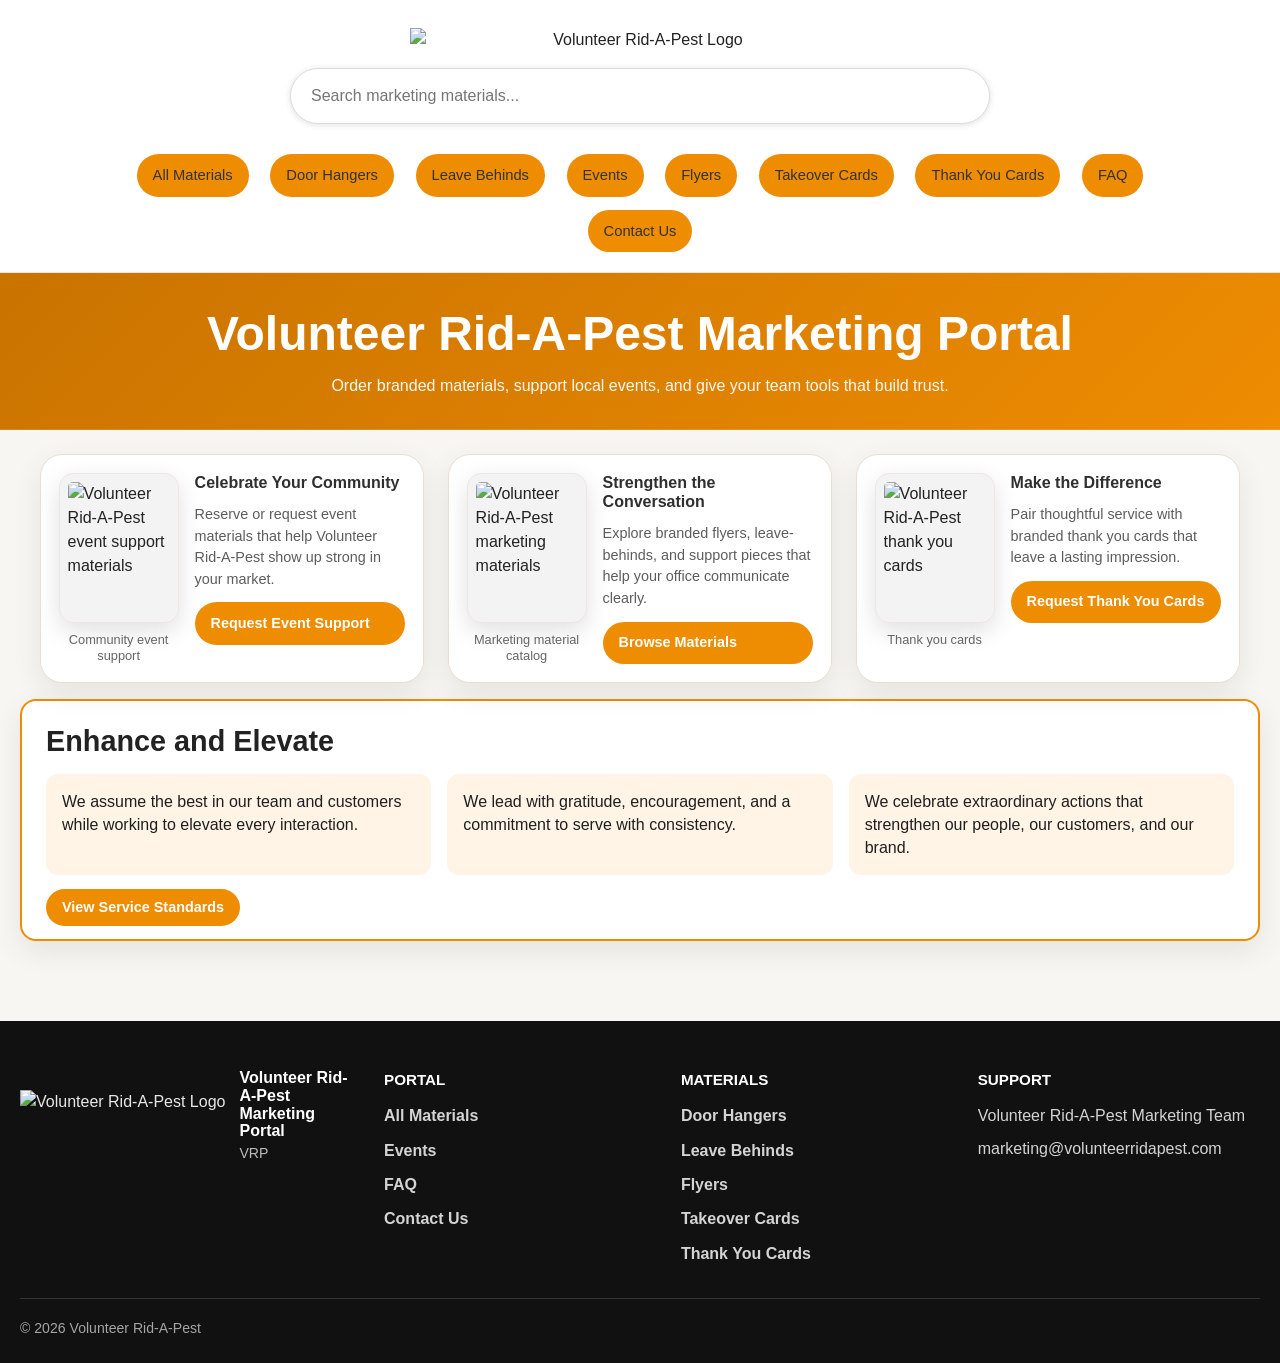
==== commit c61c9d8e: "done" ====
--- a/index.html
+++ b/index.html
@@ -3,101 +3,216 @@
 <head>
   <meta charset="UTF-8" />
   <meta name="viewport" content="width=device-width, initial-scale=1.0"/>
-  <title>Product Flyers</title>
+  <title>Volunteer Rid-A-Pest Marketing Portal</title>
+  <link rel="icon" type="image/png" href="images/favicon/vrp-favicon.png" />
+  <link rel="shortcut icon" href="images/favicon/vrp-favicon.png" />
   <link rel="stylesheet" href="style.css" />
 </head>
 <body>
 
-    <iframe name="hiddenFrame" style="display:none;"></iframe>
-    
-  <header class="header">
-    <div class="logo-nav-container">
-      <img src="images/logo-placeholder.png" alt="Company Logo" class="logo" />
-    
-
-
-  
-<nav class="navbar"> 
-  <a href="catalog.html">All Materials</a>
-  <a href="door-hangers.html">Door Hangers</a>
-  <a href="leave-behinds.html">Leave Behinds</a>
-  <a href="events-nw.html">Events</a>
-  <a href="flyers.html">Flyers</a>
-  <a href="takeover.html">Takeover Cards</a>
-  <a href="thank-you-cards.html">Thank You Cards</a>
-  <a href="faq.html">FAQ</a>
-  <a href="contact.html">Contact Us</a>
-</nav>
-
-</div>
-
-
+  <iframe name="hiddenFrame" style="display:none;"></iframe>
+
+  <header class="site-header google-style-header">
+    <div class="header-top centered-header-layout">
+
+      <div class="header-left">
+        <img src="images/logos/vrp-logo.png" alt="Volunteer Rid-A-Pest Logo" class="brand-logo huge-logo" />
+      </div>
+
+      <div class="header-center">
+        <input
+          type="text"
+          id="catalogSearch"
+          class="portal-search"
+          placeholder="Search marketing materials..."
+        />
+      </div>
+
+      <nav class="nav-bar centered-nav">
+        <a href="catalog.html" class="header-btn">All Materials</a>
+        <a href="door-hangers.html" class="header-btn">Door Hangers</a>
+        <a href="leave-behinds.html" class="header-btn">Leave Behinds</a>
+        <a href="events-vrp.html" class="header-btn">Events</a>
+        <a href="flyers.html" class="header-btn">Flyers</a>
+        <a href="takeover.html" class="header-btn">Takeover Cards</a>
+        <a href="thank-you-cards.html" class="header-btn">Thank You Cards</a>
+        <a href="faq/index.html" class="header-btn">FAQ</a>
+        <a href="mailto:marketing@volunteerridapest.com" class="header-btn">Contact Us</a>
+      </nav>
 
     </div>
   </header>
 
-<!-- Promotions Section -->
-<div class="page-content-wrapper">
-  <div class="product-grid">
-
-    <!-- Card 1 -->
-    <a href="events.html" class="product-card-link">
-      <div class="product-card">
-        <img src="images/img1.png" alt="Event Image" class="flyer-thumb" />
-        <div class="product-title">Celebrate Your Community!</div>
-        <p>Reserve or Purchase Event Materials to Boost Morale and Sales.</p>
-        <div class="product-details button">Request Event Support</div>
-      </div>
-    </a>
-
-    <!-- Card 2 -->
-    <a href="index.html" class="product-card-link">
-      <div class="product-card">
-        <img src="images/img2.png" alt="Teammate With Customer" class="flyer-thumb" />
-        <div class="product-title">Soften the Conversation!</div>
-        <p>Marketing is Ready to Do the Heavy Lifting. Explore Our Marketing Material Catalog.</p>
-        <div class="product-details button">Request Marketing Materials</div>
-      </div>
-    </a>
-
-    <!-- Card 3 -->
-    <a href="thank-you-cards.html" class="product-card-link">
-      <div class="product-card">
-        <img src="images/img3.png" alt="Thank You Cards" class="flyer-thumb" />
-        <div class="product-title">Make the Difference!</div>
-        <p>Pair a Gesture, Initiative, or Idea With Words that Last.</p>
-        <div class="product-details button">Request Thank You Cards</div>
-      </div>
-    </a>
-
-  </div>
-</div>
-
-<section class="feature-section">
-  <div class="feature-content">
-    <div class="feature-text-card">
-      <h2>#16. Enhance and Elevate</h2>
-      <p>
-        We assume the best in our team and customers while constantly striving to elevate
-        the days of others by being positive, uplifting, and having gratitude. We celebrate
-        each other by noticing and pointing out those extraordinary actions of our teammates.
-      </p>
-      <a 
-        href="Bug House Service Standard Guide.pdf" 
-        class="feature-btn" 
-        target="_blank" 
-        rel="noopener noreferrer"
-      >
-        View Service Standards
-      </a>
+  <section class="hero-banner">
+    <h1 class="hero-title">Volunteer Rid-A-Pest Marketing Portal</h1>
+    <p class="hero-subtitle">
+      Order branded materials, support local events, and give your team tools that build trust.
+    </p>
+  </section>
+
+  <main>
+    <div class="page-content-wrapper">
+
+      <div class="product-grid" id="catalogGrid">
+
+        <!-- Card 1 -->
+        <a href="events-vrp.html" class="product-card searchable">
+          <div class="stack-card-layout">
+            <div class="flyer-thumb-container">
+              <img src="images/img1.png" alt="Volunteer Rid-A-Pest event support materials" class="flyer-thumb" />
+              <p class="flyer-zoom-text">Community event support</p>
+            </div>
+            <div class="compact-card-details">
+              <h2 class="product-title">Celebrate Your Community</h2>
+              <p class="product-description">
+                Reserve or request event materials that help Volunteer Rid-A-Pest show up strong in your market.
+              </p>
+              <div class="header-btn">Request Event Support</div>
+            </div>
+          </div>
+        </a>
+
+        <!-- Card 2 -->
+        <a href="catalog.html" class="product-card searchable">
+          <div class="stack-card-layout">
+            <div class="flyer-thumb-container">
+              <img src="images/img2.png" alt="Volunteer Rid-A-Pest marketing materials" class="flyer-thumb" />
+              <p class="flyer-zoom-text">Marketing material catalog</p>
+            </div>
+            <div class="compact-card-details">
+              <h2 class="product-title">Strengthen the Conversation</h2>
+              <p class="product-description">
+                Explore branded flyers, leave-behinds, and support pieces that help your office communicate clearly.
+              </p>
+              <div class="header-btn">Browse Materials</div>
+            </div>
+          </div>
+        </a>
+
+        <!-- Card 3 -->
+        <a href="thank-you-cards.html" class="product-card searchable">
+          <div class="stack-card-layout">
+            <div class="flyer-thumb-container">
+              <img src="images/img3.png" alt="Volunteer Rid-A-Pest thank you cards" class="flyer-thumb" />
+              <p class="flyer-zoom-text">Thank you cards</p>
+            </div>
+            <div class="compact-card-details">
+              <h2 class="product-title">Make the Difference</h2>
+              <p class="product-description">
+                Pair thoughtful service with branded thank you cards that leave a lasting impression.
+              </p>
+              <div class="header-btn">Request Thank You Cards</div>
+            </div>
+          </div>
+        </a>
+
+      </div>
     </div>
-    <div class="feature-image">
-      <img src="images/img4.png" alt="Live Healthier Today">
+
+    <section class="feature-section">
+      <div class="feature-content">
+        <div class="feature-text-card">
+          <h2>Enhance and Elevate</h2>
+
+          <div class="feature-details">
+            <p>
+              We assume the best in our team and customers while working to elevate every interaction.
+            </p>
+            <p>
+              We lead with gratitude, encouragement, and a commitment to serve with consistency.
+            </p>
+            <p>
+              We celebrate extraordinary actions that strengthen our people, our customers, and our brand.
+            </p>
+          </div>
+
+          <div style="margin-top: 1.25rem;">
+            <a
+              href="Volunteer-Rid-A-Pest-Service-Standards.pdf"
+              class="header-btn"
+              target="_blank"
+              rel="noopener noreferrer"
+            >
+              View Service Standards
+            </a>
+          </div>
+        </div>
+      </div>
+    </section>
+  </main>
+
+  <footer class="site-footer">
+    <div class="site-footer-inner">
+      <div class="footer-grid">
+
+        <div class="footer-brand-block">
+          <a href="catalog.html" class="footer-brand-link">
+            <img src="images/logos/vrp-logo.png" alt="Volunteer Rid-A-Pest Logo" class="footer-logo" />
+            <div class="footer-brand-text">
+              <span class="footer-brand-title">Volunteer Rid-A-Pest Marketing Portal</span>
+              <span class="footer-brand-subtitle">VRP</span>
+            </div>
+          </a>
+        </div>
+
+        <div>
+          <h3 class="footer-title">Portal</h3>
+          <div class="footer-links">
+            <a href="catalog.html">All Materials</a>
+            <a href="events-vrp.html">Events</a>
+            <a href="faq/index.html">FAQ</a>
+            <a href="mailto:marketing@volunteerridapest.com?subject=Marketing%20Request&body=Hi%20VRP%20Marketing%20Team,%0D%0A%0D%0AI%20need%20help%20with:%0D%0A-%0D%0A%0D%0AOffice:%0D%0AManager:%0D%0ADue%20Date:%0D%0A">
+              Contact Us
+            </a>
+          </div>
+        </div>
+
+        <div>
+          <h3 class="footer-title">Materials</h3>
+          <div class="footer-links">
+            <a href="door-hangers.html">Door Hangers</a>
+            <a href="leave-behinds.html">Leave Behinds</a>
+            <a href="flyers.html">Flyers</a>
+            <a href="takeover.html">Takeover Cards</a>
+            <a href="thank-you-cards.html">Thank You Cards</a>
+          </div>
+        </div>
+
+        <div>
+          <h3 class="footer-title">Support</h3>
+          <div class="footer-contact-list">
+            <span>Volunteer Rid-A-Pest Marketing Team</span>
+            <a href="mailto:marketing@volunteerridapest.com">
+              marketing@volunteerridapest.com
+            </a>
+          </div>
+        </div>
+
+      </div>
+
+      <div class="footer-bottom">
+        <span>© 2026 Volunteer Rid-A-Pest</span>
+      </div>
     </div>
-  </div>
-</section>
-
-
+  </footer>
+
+  <script>
+    document.addEventListener("DOMContentLoaded", () => {
+      const search = document.getElementById("catalogSearch");
+      const cards = document.querySelectorAll(".searchable");
+
+      if (search) {
+        search.addEventListener("input", function () {
+          const q = this.value.toLowerCase().trim();
+
+          cards.forEach((card) => {
+            const text = card.textContent.toLowerCase();
+            card.style.display = text.includes(q) ? "" : "none";
+          });
+        });
+      }
+    });
+  </script>
 
 </body>
-</html>
+</html>
--- a/style.css
+++ b/style.css
@@ -1,767 +1,767 @@
 /* =========================
-   NORTHWEST MARKETING MATERIAL PORTAL
-      CLEAN 3-COLUMN CARD + SMARTSHEET EMBED
-         ========================= */
-
-         :root {
-           --nw-green: #85c446;
-             --nw-green-dark: #6ea634;
-               --nw-green-soft: #f3faea;
-                 --bg: #f5f5f5;
-                   --surface: #ffffff;
-                     --text: #222222;
-                       --muted: rgba(0, 0, 0, 0.64);
-                         --border: #e7e3d9;
-                           --border-light: #ececec;
-                             --shadow-soft: 0 4px 14px rgba(52, 33, 33, 0.05);
-                               --shadow-card: 0 10px 30px rgba(0, 0, 0, 0.08);
-                                 --shadow-image: 0 8px 24px rgba(0, 0, 0, 0.12);
-                                   --radius-sm: 8px;
-                                     --radius-md: 12px;
-                                       --radius-lg: 16px;
-                                         --radius-xl: 22px;
-                                           --max: 1400px;
-                                             --font: "Segoe UI", Arial, sans-serif;
-                                             }
-
-                                             /* =========================
-                                                RESET
-                                                   ========================= */
-
-                                                   *,
-                                                   *::before,
-                                                   *::after {
-                                                     box-sizing: border-box;
-                                                     }
-
-                                                     html,
-                                                     body {
-                                                       margin: 0;
-                                                         padding: 0;
-                                                           min-height: 100%;
-                                                             width: 100%;
-                                                             }
-
-                                                             body {
-                                                               font-family: var(--font);
-                                                                 background: var(--bg);
-                                                                   color: var(--text);
-                                                                     line-height: 1.5;
-                                                                     }
-
-                                                                     body.modal-open {
-                                                                       overflow: hidden;
-                                                                       }
-
-                                                                       img {
-                                                                         max-width: 100%;
-                                                                           display: block;
-                                                                           }
-
-                                                                           a {
-                                                                             color: inherit;
-                                                                               text-decoration: none;
-                                                                               }
-
-                                                                               a:visited {
-                                                                                 color: inherit;
-                                                                                 }
-
-                                                                                 button,
-                                                                                 input,
-                                                                                 select,
-                                                                                 textarea,
-                                                                                 iframe {
-                                                                                   font: inherit;
-                                                                                   }
-
-                                                                                   /* =========================
-                                                                                      GENERIC CONTAINER
-                                                                                         ========================= */
-
-                                                                                         .container {
-                                                                                           width: 100%;
-                                                                                             max-width: var(--max);
-                                                                                               margin: 0 auto;
-                                                                                                 padding: 0 20px;
-                                                                                                 }
-
-                                                                                                 /* =========================
-                                                                                                    HEADER
-                                                                                                       ========================= */
-
-                                                                                                       .site-header.google-style-header {
-                                                                                                         background: #ffffff;
-                                                                                                           border-bottom: 1px solid #e6e6e6;
-                                                                                                             padding: 1.75rem 1rem 1.25rem;
-                                                                                                             }
-
-                                                                                                             .centered-header-layout {
-                                                                                                               max-width: 1100px;
-                                                                                                                 margin: 0 auto;
-                                                                                                                   display: flex;
-                                                                                                                     flex-direction: column;
-                                                                                                                       align-items: center;
-                                                                                                                         justify-content: center;
-                                                                                                                           gap: 1rem;
-                                                                                                                             text-align: center;
-                                                                                                                             }
-
-                                                                                                                             .centered-header-layout .header-left,
-                                                                                                                             .centered-header-layout .header-center,
-                                                                                                                             .centered-header-layout .header-right {
-                                                                                                                               width: 100%;
-                                                                                                                                 display: flex;
-                                                                                                                                   justify-content: center;
-                                                                                                                                     align-items: center;
-                                                                                                                                     }
-
-                                                                                                                                     .brand-logo.huge-logo {
-                                                                                                                                       width: min(460px, 82vw);
-                                                                                                                                         max-height: 170px;
-                                                                                                                                           height: auto;
-                                                                                                                                             object-fit: contain;
-                                                                                                                                               display: block;
-                                                                                                                                               }
-
-                                                                                                                                               .portal-search {
-                                                                                                                                                 width: min(700px, 92vw);
-                                                                                                                                                   padding: 0.95rem 1.25rem;
-                                                                                                                                                     border: 1px solid #dcdcdc;
-                                                                                                                                                       border-radius: 999px;
-                                                                                                                                                         background: #ffffff;
-                                                                                                                                                           font-size: 1rem;
-                                                                                                                                                             box-shadow: 0 1px 6px rgba(32, 33, 36, 0.14);
-                                                                                                                                                               transition: border-color 0.2s ease, box-shadow 0.2s ease;
-                                                                                                                                                               }
-
-                                                                                                                                                               .portal-search:focus {
-                                                                                                                                                                 outline: none;
-                                                                                                                                                                   border-color: var(--nw-green);
-                                                                                                                                                                     box-shadow: 0 2px 10px rgba(32, 33, 36, 0.2);
-                                                                                                                                                                     }
-
-                                                                                                                                                                     .header-button-row {
-                                                                                                                                                                       display: flex;
-                                                                                                                                                                         justify-content: center;
-                                                                                                                                                                           align-items: center;
-                                                                                                                                                                             flex-wrap: wrap;
-                                                                                                                                                                               gap: 0.75rem;
-                                                                                                                                                                               }
-
-                                                                                                                                                                               .header-btn {
-                                                                                                                                                                                 background: var(--nw-green);
-                                                                                                                                                                                   color: #ffffff;
-                                                                                                                                                                                     border: none;
-                                                                                                                                                                                       border-radius: 999px;
-                                                                                                                                                                                         padding: 0.65rem 1rem;
-                                                                                                                                                                                           font-size: 0.9rem;
-                                                                                                                                                                                             font-weight: 600;
-                                                                                                                                                                                               cursor: pointer;
-                                                                                                                                                                                                 transition: transform 0.15s ease, background 0.15s ease;
-                                                                                                                                                                                                 }
-
-                                                                                                                                                                                                 .header-btn:hover {
-                                                                                                                                                                                                   background: var(--nw-green-dark);
-                                                                                                                                                                                                     transform: translateY(-1px);
-                                                                                                                                                                                                     }
-
-                                                                                                                                                                                                     .nav-bar.centered-nav {
-                                                                                                                                                                                                       max-width: 1100px;
-                                                                                                                                                                                                         margin: 0.85rem auto 0;
-                                                                                                                                                                                                           display: flex;
-                                                                                                                                                                                                             flex-wrap: wrap;
-                                                                                                                                                                                                               justify-content: center;
-                                                                                                                                                                                                                 gap: 0.8rem 1.35rem;
-                                                                                                                                                                                                                   text-align: center;
-                                                                                                                                                                                                                   }
-
-                                                                                                                                                                                                                   .nav-bar.centered-nav a {
-                                                                                                                                                                                                                     text-decoration: none;
-                                                                                                                                                                                                                       color: #333333;
-                                                                                                                                                                                                                         font-size: 0.92rem;
-                                                                                                                                                                                                                           font-weight: 500;
-                                                                                                                                                                                                                           }
-
-                                                                                                                                                                                                                           .nav-bar.centered-nav a:hover {
-                                                                                                                                                                                                                             color: var(--nw-green);
-                                                                                                                                                                                                                             }
-
-                                                                                                                                                                                                                             .google-style-header .header-top {
-                                                                                                                                                                                                                               justify-content: center !important;
-                                                                                                                                                                                                                                 align-items: center !important;
-                                                                                                                                                                                                                                 }
-
-                                                                                                                                                                                                                                 .google-style-header .header-left,
-                                                                                                                                                                                                                                 .google-style-header .header-center,
-                                                                                                                                                                                                                                 .google-style-header .header-right {
-                                                                                                                                                                                                                                   flex: unset !important;
-                                                                                                                                                                                                                                   }
-
-                                                                                                                                                                                                                                   /* =========================
-                                                                                                                                                                                                                                      HERO
-                                                                                                                                                                                                                                         ========================= */
-
-                                                                                                                                                                                                                                         .hero-banner {
-                                                                                                                                                                                                                                           background: linear-gradient(135deg, var(--nw-green-dark), var(--nw-green));
-                                                                                                                                                                                                                                             color: #ffffff;
-                                                                                                                                                                                                                                               padding: 2.25rem 1.5rem 2rem;
-                                                                                                                                                                                                                                                 text-align: center;
-                                                                                                                                                                                                                                                   box-shadow: inset 0 -1px 0 rgba(255, 255, 255, 0.12);
-                                                                                                                                                                                                                                                   }
-
-                                                                                                                                                                                                                                                   .hero-title {
-                                                                                                                                                                                                                                                     font-size: clamp(2rem, 4vw, 3rem);
-                                                                                                                                                                                                                                                       margin: 0;
-                                                                                                                                                                                                                                                         line-height: 1.05;
-                                                                                                                                                                                                                                                         }
-
-                                                                                                                                                                                                                                                         .hero-subtitle {
-                                                                                                                                                                                                                                                           margin: 0.9rem auto 0;
-                                                                                                                                                                                                                                                             max-width: 760px;
-                                                                                                                                                                                                                                                               font-size: 1rem;
-                                                                                                                                                                                                                                                                 opacity: 0.95;
-                                                                                                                                                                                                                                                                 }
-
-                                                                                                                                                                                                                                                                 /* =========================
-                                                                                                                                                                                                                                                                    FEATURE SECTION
-                                                                                                                                                                                                                                                                       ========================= */
-
-                                                                                                                                                                                                                                                                       .feature-section {
-                                                                                                                                                                                                                                                                         background: var(--bg);
-                                                                                                                                                                                                                                                                           padding: 1rem 20px 0;
-                                                                                                                                                                                                                                                                           }
-
-                                                                                                                                                                                                                                                                           .feature-content {
-                                                                                                                                                                                                                                                                             max-width: var(--max);
-                                                                                                                                                                                                                                                                               margin: 0 auto;
-                                                                                                                                                                                                                                                                                 border: 2px solid var(--nw-green);
-                                                                                                                                                                                                                                                                                   border-radius: var(--radius-lg);
-                                                                                                                                                                                                                                                                                     overflow: hidden;
-                                                                                                                                                                                                                                                                                       background: #ffffff;
-                                                                                                                                                                                                                                                                                         box-shadow: var(--shadow-card);
-                                                                                                                                                                                                                                                                                         }
-
-                                                                                                                                                                                                                                                                                         .feature-text-card {
-                                                                                                                                                                                                                                                                                           padding: 1.5rem 1.5rem 1.25rem;
-                                                                                                                                                                                                                                                                                           }
-
-                                                                                                                                                                                                                                                                                           .feature-text-card h2 {
-                                                                                                                                                                                                                                                                                             margin: 0;
-                                                                                                                                                                                                                                                                                               font-size: 1.8rem;
-                                                                                                                                                                                                                                                                                                 line-height: 1.15;
-                                                                                                                                                                                                                                                                                                 }
-
-                                                                                                                                                                                                                                                                                                 .feature-title-link {
-                                                                                                                                                                                                                                                                                                   color: inherit;
-                                                                                                                                                                                                                                                                                                   }
-
-                                                                                                                                                                                                                                                                                                   .feature-details {
-                                                                                                                                                                                                                                                                                                     display: grid;
-                                                                                                                                                                                                                                                                                                       grid-template-columns: repeat(3, 1fr);
-                                                                                                                                                                                                                                                                                                         gap: 16px;
-                                                                                                                                                                                                                                                                                                           margin-top: 1rem;
-                                                                                                                                                                                                                                                                                                           }
-
-                                                                                                                                                                                                                                                                                                           .feature-details p {
-                                                                                                                                                                                                                                                                                                             margin: 0;
-                                                                                                                                                                                                                                                                                                               padding: 1rem;
-                                                                                                                                                                                                                                                                                                                 border-radius: 12px;
-                                                                                                                                                                                                                                                                                                                   background: var(--nw-green-soft);
-                                                                                                                                                                                                                                                                                                                     color: #1f1f1f;
-                                                                                                                                                                                                                                                                                                                       line-height: 1.45;
-                                                                                                                                                                                                                                                                                                                       }
-
-                                                                                                                                                                                                                                                                                                                       /* =========================
-                                                                                                                                                                                                                                                                                                                          MAIN
-                                                                                                                                                                                                                                                                                                                             ========================= */
-
-                                                                                                                                                                                                                                                                                                                             main {
-                                                                                                                                                                                                                                                                                                                               padding: 1.5rem 0 3rem;
-                                                                                                                                                                                                                                                                                                                               }
-
-                                                                                                                                                                                                                                                                                                                               .page-content-wrapper,
-                                                                                                                                                                                                                                                                                                                               .page-shell {
-                                                                                                                                                                                                                                                                                                                                 width: 100%;
-                                                                                                                                                                                                                                                                                                                                   max-width: var(--max);
-                                                                                                                                                                                                                                                                                                                                     margin: 0 auto;
-                                                                                                                                                                                                                                                                                                                                       padding: 0 20px;
-                                                                                                                                                                                                                                                                                                                                       }
-
-                                                                                                                                                                                                                                                                                                                                       /* =========================
-                                                                                                                                                                                                                                                                                                                                          PRODUCT GRID
-                                                                                                                                                                                                                                                                                                                                             ========================= */
-
-                                                                                                                                                                                                                                                                                                                                             .product-grid {
-                                                                                                                                                                                                                                                                                                                                               display: grid;
-                                                                                                                                                                                                                                                                                                                                                 grid-template-columns: repeat(3, minmax(0, 1fr));
-                                                                                                                                                                                                                                                                                                                                                   gap: 1.5rem;
-                                                                                                                                                                                                                                                                                                                                                     width: 100%;
-                                                                                                                                                                                                                                                                                                                                                       max-width: var(--max);
-                                                                                                                                                                                                                                                                                                                                                         margin: 0 auto;
-                                                                                                                                                                                                                                                                                                                                                           padding: 0 20px;
-                                                                                                                                                                                                                                                                                                                                                             align-items: start;
-                                                                                                                                                                                                                                                                                                                                                             }
-
-                                                                                                                                                                                                                                                                                                                                                             .product-card,
-                                                                                                                                                                                                                                                                                                                                                             .retail-card {
-                                                                                                                                                                                                                                                                                                                                                               background: var(--surface);
-                                                                                                                                                                                                                                                                                                                                                                 border: 1px solid var(--border);
-                                                                                                                                                                                                                                                                                                                                                                   border-radius: var(--radius-xl);
-                                                                                                                                                                                                                                                                                                                                                                     padding: 1.1rem;
-                                                                                                                                                                                                                                                                                                                                                                       box-shadow: var(--shadow-card);
-                                                                                                                                                                                                                                                                                                                                                                         transition: transform 0.2s ease, box-shadow 0.2s ease;
-                                                                                                                                                                                                                                                                                                                                                                           width: 100%;
-                                                                                                                                                                                                                                                                                                                                                                             display: flex;
-                                                                                                                                                                                                                                                                                                                                                                               flex-direction: column;
-                                                                                                                                                                                                                                                                                                                                                                                 overflow: hidden;
-                                                                                                                                                                                                                                                                                                                                                                                   min-height: 100%;
-                                                                                                                                                                                                                                                                                                                                                                                   }
-
-                                                                                                                                                                                                                                                                                                                                                                                   .product-card:hover,
-                                                                                                                                                                                                                                                                                                                                                                                   .retail-card:hover {
-                                                                                                                                                                                                                                                                                                                                                                                     transform: translateY(-3px);
-                                                                                                                                                                                                                                                                                                                                                                                       box-shadow: 0 14px 34px rgba(0, 0, 0, 0.1);
-                                                                                                                                                                                                                                                                                                                                                                                       }
-
-                                                                                                                                                                                                                                                                                                                                                                                       body.modal-open .product-card:hover,
-                                                                                                                                                                                                                                                                                                                                                                                       body.modal-open .retail-card:hover {
-                                                                                                                                                                                                                                                                                                                                                                                         transform: none;
-                                                                                                                                                                                                                                                                                                                                                                                         }
-
-                                                                                                                                                                                                                                                                                                                                                                                         /* =========================
-                                                                                                                                                                                                                                                                                                                                                                                            CARD INTERNAL LAYOUT
-                                                                                                                                                                                                                                                                                                                                                                                               ========================= */
-
-                                                                                                                                                                                                                                                                                                                                                                                               .row-layout,
-                                                                                                                                                                                                                                                                                                                                                                                               .retail-card-inner,
-                                                                                                                                                                                                                                                                                                                                                                                               .stack-card-layout {
-                                                                                                                                                                                                                                                                                                                                                                                                 display: grid;
-                                                                                                                                                                                                                                                                                                                                                                                                   grid-template-columns: 120px minmax(0, 1fr);
-                                                                                                                                                                                                                                                                                                                                                                                                     gap: 1rem;
-                                                                                                                                                                                                                                                                                                                                                                                                       align-items: start;
-                                                                                                                                                                                                                                                                                                                                                                                                       }
-
-                                                                                                                                                                                                                                                                                                                                                                                                       /* =========================
-                                                                                                                                                                                                                                                                                                                                                                                                          LEFT IMAGE
-                                                                                                                                                                                                                                                                                                                                                                                                             ========================= */
-
-                                                                                                                                                                                                                                                                                                                                                                                                             .flyer-expand-toggle,
-                                                                                                                                                                                                                                                                                                                                                                                                             .retail-media {
-                                                                                                                                                                                                                                                                                                                                                                                                               width: 100%;
-                                                                                                                                                                                                                                                                                                                                                                                                               }
-
-                                                                                                                                                                                                                                                                                                                                                                                                               .flyer-thumb-container {
-                                                                                                                                                                                                                                                                                                                                                                                                                 display: block;
-                                                                                                                                                                                                                                                                                                                                                                                                                   width: 100%;
-                                                                                                                                                                                                                                                                                                                                                                                                                     cursor: pointer;
-                                                                                                                                                                                                                                                                                                                                                                                                                     }
-
-                                                                                                                                                                                                                                                                                                                                                                                                                     .flyer-thumb {
-                                                                                                                                                                                                                                                                                                                                                                                                                       width: 100%;
-                                                                                                                                                                                                                                                                                                                                                                                                                         aspect-ratio: 4 / 5;
-                                                                                                                                                                                                                                                                                                                                                                                                                           object-fit: contain;
-                                                                                                                                                                                                                                                                                                                                                                                                                             background: #f3f3f3;
-                                                                                                                                                                                                                                                                                                                                                                                                                               border-radius: 14px;
-                                                                                                                                                                                                                                                                                                                                                                                                                                 box-shadow: var(--shadow-image);
-                                                                                                                                                                                                                                                                                                                                                                                                                                   cursor: pointer;
-                                                                                                                                                                                                                                                                                                                                                                                                                                     padding: 0.5rem;
-                                                                                                                                                                                                                                                                                                                                                                                                                                       border: 1px solid var(--border-light);
-                                                                                                                                                                                                                                                                                                                                                                                                                                       }
-
-                                                                                                                                                                                                                                                                                                                                                                                                                                       .zoom-hint,
-                                                                                                                                                                                                                                                                                                                                                                                                                                       .flyer-zoom-text {
-                                                                                                                                                                                                                                                                                                                                                                                                                                         display: block;
-                                                                                                                                                                                                                                                                                                                                                                                                                                           text-align: center;
-                                                                                                                                                                                                                                                                                                                                                                                                                                             font-size: 0.8rem;
-                                                                                                                                                                                                                                                                                                                                                                                                                                               color: #666666;
-                                                                                                                                                                                                                                                                                                                                                                                                                                                 margin-top: 0.55rem;
-                                                                                                                                                                                                                                                                                                                                                                                                                                                   margin-bottom: 0;
-                                                                                                                                                                                                                                                                                                                                                                                                                                                     line-height: 1.25;
-                                                                                                                                                                                                                                                                                                                                                                                                                                                     }
-
-                                                                                                                                                                                                                                                                                                                                                                                                                                                     /* =========================
-                                                                                                                                                                                                                                                                                                                                                                                                                                                        RIGHT CONTENT
-                                                                                                                                                                                                                                                                                                                                                                                                                                                           ========================= */
-
-                                                                                                                                                                                                                                                                                                                                                                                                                                                           .product-details,
-                                                                                                                                                                                                                                                                                                                                                                                                                                                           .retail-content,
-                                                                                                                                                                                                                                                                                                                                                                                                                                                           .compact-card-details {
-                                                                                                                                                                                                                                                                                                                                                                                                                                                             display: flex;
-                                                                                                                                                                                                                                                                                                                                                                                                                                                               flex-direction: column;
-                                                                                                                                                                                                                                                                                                                                                                                                                                                                 gap: 0.75rem;
-                                                                                                                                                                                                                                                                                                                                                                                                                                                                   width: 100%;
-                                                                                                                                                                                                                                                                                                                                                                                                                                                                     min-width: 0;
-                                                                                                                                                                                                                                                                                                                                                                                                                                                                       max-width: none;
-                                                                                                                                                                                                                                                                                                                                                                                                                                                                       }
-
-                                                                                                                                                                                                                                                                                                                                                                                                                                                                       .product-status,
-                                                                                                                                                                                                                                                                                                                                                                                                                                                                       .status-chip,
-                                                                                                                                                                                                                                                                                                                                                                                                                                                                       .product-subtext,
-                                                                                                                                                                                                                                                                                                                                                                                                                                                                       .retail-subtext,
-                                                                                                                                                                                                                                                                                                                                                                                                                                                                       .embedded-form-header,
-                                                                                                                                                                                                                                                                                                                                                                                                                                                                       .embedded-form-label,
-                                                                                                                                                                                                                                                                                                                                                                                                                                                                       .embedded-form-note,
-                                                                                                                                                                                                                                                                                                                                                                                                                                                                       .product-info-box {
-                                                                                                                                                                                                                                                                                                                                                                                                                                                                         display: none;
-                                                                                                                                                                                                                                                                                                                                                                                                                                                                         }
-
-                                                                                                                                                                                                                                                                                                                                                                                                                                                                         .product-title,
-                                                                                                                                                                                                                                                                                                                                                                                                                                                                         .retail-title {
-                                                                                                                                                                                                                                                                                                                                                                                                                                                                           font-size: 1rem;
-                                                                                                                                                                                                                                                                                                                                                                                                                                                                             color: #2f2f2f;
-                                                                                                                                                                                                                                                                                                                                                                                                                                                                               margin: 0;
-                                                                                                                                                                                                                                                                                                                                                                                                                                                                                 line-height: 1.2;
-                                                                                                                                                                                                                                                                                                                                                                                                                                                                                   font-weight: 700;
-                                                                                                                                                                                                                                                                                                                                                                                                                                                                                   }
-
-                                                                                                                                                                                                                                                                                                                                                                                                                                                                                   .product-meta,
-                                                                                                                                                                                                                                                                                                                                                                                                                                                                                   .product-description {
-                                                                                                                                                                                                                                                                                                                                                                                                                                                                                     font-size: 0.9rem;
-                                                                                                                                                                                                                                                                                                                                                                                                                                                                                       color: var(--muted);
-                                                                                                                                                                                                                                                                                                                                                                                                                                                                                         margin: 0;
-                                                                                                                                                                                                                                                                                                                                                                                                                                                                                         }
-
-                                                                                                                                                                                                                                                                                                                                                                                                                                                                                         /* =========================
-                                                                                                                                                                                                                                                                                                                                                                                                                                                                                            EMBEDDED SMARTSHEET FORM
-                                                                                                                                                                                                                                                                                                                                                                                                                                                                                               ========================= */
-
-                                                                                                                                                                                                                                                                                                                                                                                                                                                                                               .embedded-form-wrap {
-                                                                                                                                                                                                                                                                                                                                                                                                                                                                                                 display: block;
-                                                                                                                                                                                                                                                                                                                                                                                                                                                                                                   width: 100%;
-                                                                                                                                                                                                                                                                                                                                                                                                                                                                                                     margin: 0;
-                                                                                                                                                                                                                                                                                                                                                                                                                                                                                                       padding: 0;
-                                                                                                                                                                                                                                                                                                                                                                                                                                                                                                       }
-
-                                                                                                                                                                                                                                                                                                                                                                                                                                                                                                       .smartsheet-embed,
-                                                                                                                                                                                                                                                                                                                                                                                                                                                                                                       .compact-embed {
-                                                                                                                                                                                                                                                                                                                                                                                                                                                                                                         display: block;
-                                                                                                                                                                                                                                                                                                                                                                                                                                                                                                           width: 100%;
-                                                                                                                                                                                                                                                                                                                                                                                                                                                                                                             min-width: 0;
-                                                                                                                                                                                                                                                                                                                                                                                                                                                                                                               height: 520px;
-                                                                                                                                                                                                                                                                                                                                                                                                                                                                                                                 border: 1px solid #e3e3e3;
-                                                                                                                                                                                                                                                                                                                                                                                                                                                                                                                   border-radius: 16px;
-                                                                                                                                                                                                                                                                                                                                                                                                                                                                                                                     background: #ffffff;
-                                                                                                                                                                                                                                                                                                                                                                                                                                                                                                                       overflow: hidden;
-                                                                                                                                                                                                                                                                                                                                                                                                                                                                                                                       }
-
-                                                                                                                                                                                                                                                                                                                                                                                                                                                                                                                       /* =========================
-                                                                                                                                                                                                                                                                                                                                                                                                                                                                                                                          LEGACY FORM STYLES
-                                                                                                                                                                                                                                                                                                                                                                                                                                                                                                                             ========================= */
-
-                                                                                                                                                                                                                                                                                                                                                                                                                                                                                                                             .product-details form,
-                                                                                                                                                                                                                                                                                                                                                                                                                                                                                                                             .retail-form {
-                                                                                                                                                                                                                                                                                                                                                                                                                                                                                                                               display: flex;
-                                                                                                                                                                                                                                                                                                                                                                                                                                                                                                                                 flex-direction: column;
-                                                                                                                                                                                                                                                                                                                                                                                                                                                                                                                                   gap: 1rem;
-                                                                                                                                                                                                                                                                                                                                                                                                                                                                                                                                   }
-
-                                                                                                                                                                                                                                                                                                                                                                                                                                                                                                                                   .product-details input,
-                                                                                                                                                                                                                                                                                                                                                                                                                                                                                                                                   .product-details select,
-                                                                                                                                                                                                                                                                                                                                                                                                                                                                                                                                   .product-details textarea,
-                                                                                                                                                                                                                                                                                                                                                                                                                                                                                                                                   .retail-form input,
-                                                                                                                                                                                                                                                                                                                                                                                                                                                                                                                                   .retail-form select,
-                                                                                                                                                                                                                                                                                                                                                                                                                                                                                                                                   .retail-form textarea {
-                                                                                                                                                                                                                                                                                                                                                                                                                                                                                                                                     width: 100%;
-                                                                                                                                                                                                                                                                                                                                                                                                                                                                                                                                       padding: 1.1rem 1.15rem;
-                                                                                                                                                                                                                                                                                                                                                                                                                                                                                                                                         font-size: 1rem;
-                                                                                                                                                                                                                                                                                                                                                                                                                                                                                                                                           border: 1px solid #cfcfcf;
-                                                                                                                                                                                                                                                                                                                                                                                                                                                                                                                                             border-radius: 18px;
-                                                                                                                                                                                                                                                                                                                                                                                                                                                                                                                                               background: #ffffff;
-                                                                                                                                                                                                                                                                                                                                                                                                                                                                                                                                                 transition: border-color 0.2s ease, box-shadow 0.2s ease;
-                                                                                                                                                                                                                                                                                                                                                                                                                                                                                                                                                   color: #222222;
-                                                                                                                                                                                                                                                                                                                                                                                                                                                                                                                                                     appearance: none;
-                                                                                                                                                                                                                                                                                                                                                                                                                                                                                                                                                     }
-
-                                                                                                                                                                                                                                                                                                                                                                                                                                                                                                                                                     .product-details input::placeholder,
-                                                                                                                                                                                                                                                                                                                                                                                                                                                                                                                                                     .product-details textarea::placeholder,
-                                                                                                                                                                                                                                                                                                                                                                                                                                                                                                                                                     .retail-form input::placeholder,
-                                                                                                                                                                                                                                                                                                                                                                                                                                                                                                                                                     .retail-form textarea::placeholder {
-                                                                                                                                                                                                                                                                                                                                                                                                                                                                                                                                                       color: rgba(0, 0, 0, 0.52);
-                                                                                                                                                                                                                                                                                                                                                                                                                                                                                                                                                       }
-
-                                                                                                                                                                                                                                                                                                                                                                                                                                                                                                                                                       .product-details input:focus,
-                                                                                                                                                                                                                                                                                                                                                                                                                                                                                                                                                       .product-details select:focus,
-                                                                                                                                                                                                                                                                                                                                                                                                                                                                                                                                                       .product-details textarea:focus,
-                                                                                                                                                                                                                                                                                                                                                                                                                                                                                                                                                       .retail-form input:focus,
-                                                                                                                                                                                                                                                                                                                                                                                                                                                                                                                                                       .retail-form select:focus,
-                                                                                                                                                                                                                                                                                                                                                                                                                                                                                                                                                       .retail-form textarea:focus {
-                                                                                                                                                                                                                                                                                                                                                                                                                                                                                                                                                         outline: none;
-                                                                                                                                                                                                                                                                                                                                                                                                                                                                                                                                                           border-color: var(--nw-green);
-                                                                                                                                                                                                                                                                                                                                                                                                                                                                                                                                                             box-shadow: 0 0 0 4px rgba(133, 196, 70, 0.16);
-                                                                                                                                                                                                                                                                                                                                                                                                                                                                                                                                                             }
-
-                                                                                                                                                                                                                                                                                                                                                                                                                                                                                                                                                             /* =========================
-                                                                                                                                                                                                                                                                                                                                                                                                                                                                                                                                                                IMAGE MODAL
-                                                                                                                                                                                                                                                                                                                                                                                                                                                                                                                                                                   ========================= */
-
-                                                                                                                                                                                                                                                                                                                                                                                                                                                                                                                                                                   .image-modal {
-                                                                                                                                                                                                                                                                                                                                                                                                                                                                                                                                                                     position: fixed;
-                                                                                                                                                                                                                                                                                                                                                                                                                                                                                                                                                                       inset: 0;
-                                                                                                                                                                                                                                                                                                                                                                                                                                                                                                                                                                         z-index: 9999;
-                                                                                                                                                                                                                                                                                                                                                                                                                                                                                                                                                                         }
-
-                                                                                                                                                                                                                                                                                                                                                                                                                                                                                                                                                                         .image-modal-backdrop {
-                                                                                                                                                                                                                                                                                                                                                                                                                                                                                                                                                                           position: absolute;
-                                                                                                                                                                                                                                                                                                                                                                                                                                                                                                                                                                             inset: 0;
-                                                                                                                                                                                                                                                                                                                                                                                                                                                                                                                                                                               background: rgba(0, 0, 0, 0.75);
-                                                                                                                                                                                                                                                                                                                                                                                                                                                                                                                                                                               }
-
-                                                                                                                                                                                                                                                                                                                                                                                                                                                                                                                                                                               .image-modal-content {
-                                                                                                                                                                                                                                                                                                                                                                                                                                                                                                                                                                                 position: relative;
-                                                                                                                                                                                                                                                                                                                                                                                                                                                                                                                                                                                   z-index: 2;
-                                                                                                                                                                                                                                                                                                                                                                                                                                                                                                                                                                                     max-width: 900px;
-                                                                                                                                                                                                                                                                                                                                                                                                                                                                                                                                                                                       margin: 4vh auto;
-                                                                                                                                                                                                                                                                                                                                                                                                                                                                                                                                                                                         padding: 20px;
-                                                                                                                                                                                                                                                                                                                                                                                                                                                                                                                                                                                         }
-
-                                                                                                                                                                                                                                                                                                                                                                                                                                                                                                                                                                                         .image-modal-content img {
-                                                                                                                                                                                                                                                                                                                                                                                                                                                                                                                                                                                           width: 100%;
-                                                                                                                                                                                                                                                                                                                                                                                                                                                                                                                                                                                             max-height: 88vh;
-                                                                                                                                                                                                                                                                                                                                                                                                                                                                                                                                                                                               object-fit: contain;
-                                                                                                                                                                                                                                                                                                                                                                                                                                                                                                                                                                                                 background: #ffffff;
-                                                                                                                                                                                                                                                                                                                                                                                                                                                                                                                                                                                                   border-radius: 16px;
-                                                                                                                                                                                                                                                                                                                                                                                                                                                                                                                                                                                                   }
-
-                                                                                                                                                                                                                                                                                                                                                                                                                                                                                                                                                                                                   .image-modal-close {
-                                                                                                                                                                                                                                                                                                                                                                                                                                                                                                                                                                                                     position: absolute;
-                                                                                                                                                                                                                                                                                                                                                                                                                                                                                                                                                                                                       top: 8px;
-                                                                                                                                                                                                                                                                                                                                                                                                                                                                                                                                                                                                         right: 8px;
-                                                                                                                                                                                                                                                                                                                                                                                                                                                                                                                                                                                                           width: 42px;
-                                                                                                                                                                                                                                                                                                                                                                                                                                                                                                                                                                                                             height: 42px;
-                                                                                                                                                                                                                                                                                                                                                                                                                                                                                                                                                                                                               border: none;
-                                                                                                                                                                                                                                                                                                                                                                                                                                                                                                                                                                                                                 border-radius: 999px;
-                                                                                                                                                                                                                                                                                                                                                                                                                                                                                                                                                                                                                   background: #111111;
-                                                                                                                                                                                                                                                                                                                                                                                                                                                                                                                                                                                                                     color: #ffffff;
-                                                                                                                                                                                                                                                                                                                                                                                                                                                                                                                                                                                                                       font-size: 24px;
-                                                                                                                                                                                                                                                                                                                                                                                                                                                                                                                                                                                                                         line-height: 1;
-                                                                                                                                                                                                                                                                                                                                                                                                                                                                                                                                                                                                                           cursor: pointer;
-                                                                                                                                                                                                                                                                                                                                                                                                                                                                                                                                                                                                                           }
-
-                                                                                                                                                                                                                                                                                                                                                                                                                                                                                                                                                                                                                           /* =========================
-                                                                                                                                                                                                                                                                                                                                                                                                                                                                                                                                                                                                                              FOOTER
-                                                                                                                                                                                                                                                                                                                                                                                                                                                                                                                                                                                                                                 ========================= */
-
-                                                                                                                                                                                                                                                                                                                                                                                                                                                                                                                                                                                                                                 .site-footer {
-                                                                                                                                                                                                                                                                                                                                                                                                                                                                                                                                                                                                                                   margin-top: 2rem;
-                                                                                                                                                                                                                                                                                                                                                                                                                                                                                                                                                                                                                                     background: #111111;
-                                                                                                                                                                                                                                                                                                                                                                                                                                                                                                                                                                                                                                       color: rgba(255, 255, 255, 0.9);
-                                                                                                                                                                                                                                                                                                                                                                                                                                                                                                                                                                                                                                         padding: 3rem 0 1.5rem;
-                                                                                                                                                                                                                                                                                                                                                                                                                                                                                                                                                                                                                                         }
-
-                                                                                                                                                                                                                                                                                                                                                                                                                                                                                                                                                                                                                                         .site-footer-inner {
-                                                                                                                                                                                                                                                                                                                                                                                                                                                                                                                                                                                                                                           max-width: var(--max);
-                                                                                                                                                                                                                                                                                                                                                                                                                                                                                                                                                                                                                                             margin: 0 auto;
-                                                                                                                                                                                                                                                                                                                                                                                                                                                                                                                                                                                                                                               padding: 0 20px;
-                                                                                                                                                                                                                                                                                                                                                                                                                                                                                                                                                                                                                                               }
-
-                                                                                                                                                                                                                                                                                                                                                                                                                                                                                                                                                                                                                                               .footer-grid {
-                                                                                                                                                                                                                                                                                                                                                                                                                                                                                                                                                                                                                                                 display: grid;
-                                                                                                                                                                                                                                                                                                                                                                                                                                                                                                                                                                                                                                                   grid-template-columns: 1.25fr 1fr 1fr 1.05fr;
-                                                                                                                                                                                                                                                                                                                                                                                                                                                                                                                                                                                                                                                     gap: 28px;
-                                                                                                                                                                                                                                                                                                                                                                                                                                                                                                                                                                                                                                                       align-items: start;
-                                                                                                                                                                                                                                                                                                                                                                                                                                                                                                                                                                                                                                                       }
-
-                                                                                                                                                                                                                                                                                                                                                                                                                                                                                                                                                                                                                                                       .footer-brand-block {
-                                                                                                                                                                                                                                                                                                                                                                                                                                                                                                                                                                                                                                                         display: flex;
-                                                                                                                                                                                                                                                                                                                                                                                                                                                                                                                                                                                                                                                           flex-direction: column;
-                                                                                                                                                                                                                                                                                                                                                                                                                                                                                                                                                                                                                                                             gap: 14px;
-                                                                                                                                                                                                                                                                                                                                                                                                                                                                                                                                                                                                                                                             }
-
-                                                                                                                                                                                                                                                                                                                                                                                                                                                                                                                                                                                                                                                             .footer-brand-link {
-                                                                                                                                                                                                                                                                                                                                                                                                                                                                                                                                                                                                                                                               display: flex;
-                                                                                                                                                                                                                                                                                                                                                                                                                                                                                                                                                                                                                                                                 align-items: center;
-                                                                                                                                                                                                                                                                                                                                                                                                                                                                                                                                                                                                                                                                   gap: 14px;
-                                                                                                                                                                                                                                                                                                                                                                                                                                                                                                                                                                                                                                                                     text-decoration: none;
-                                                                                                                                                                                                                                                                                                                                                                                                                                                                                                                                                                                                                                                                     }
-
-                                                                                                                                                                                                                                                                                                                                                                                                                                                                                                                                                                                                                                                                     .footer-logo {
-                                                                                                                                                                                                                                                                                                                                                                                                                                                                                                                                                                                                                                                                       height: 54px;
-                                                                                                                                                                                                                                                                                                                                                                                                                                                                                                                                                                                                                                                                         width: auto;
-                                                                                                                                                                                                                                                                                                                                                                                                                                                                                                                                                                                                                                                                           flex-shrink: 0;
-                                                                                                                                                                                                                                                                                                                                                                                                                                                                                                                                                                                                                                                                           }
-
-                                                                                                                                                                                                                                                                                                                                                                                                                                                                                                                                                                                                                                                                           .footer-brand-text {
-                                                                                                                                                                                                                                                                                                                                                                                                                                                                                                                                                                                                                                                                             display: flex;
-                                                                                                                                                                                                                                                                                                                                                                                                                                                                                                                                                                                                                                                                               flex-direction: column;
-                                                                                                                                                                                                                                                                                                                                                                                                                                                                                                                                                                                                                                                                                 gap: 3px;
-                                                                                                                                                                                                                                                                                                                                                                                                                                                                                                                                                                                                                                                                                 }
-
-                                                                                                                                                                                                                                                                                                                                                                                                                                                                                                                                                                                                                                                                                 .footer-brand-title {
-                                                                                                                                                                                                                                                                                                                                                                                                                                                                                                                                                                                                                                                                                   font-size: 1rem;
-                                                                                                                                                                                                                                                                                                                                                                                                                                                                                                                                                                                                                                                                                     font-weight: 800;
-                                                                                                                                                                                                                                                                                                                                                                                                                                                                                                                                                                                                                                                                                       color: #ffffff;
-                                                                                                                                                                                                                                                                                                                                                                                                                                                                                                                                                                                                                                                                                         line-height: 1.1;
-                                                                                                                                                                                                                                                                                                                                                                                                                                                                                                                                                                                                                                                                                         }
-
-                                                                                                                                                                                                                                                                                                                                                                                                                                                                                                                                                                                                                                                                                         .footer-brand-subtitle {
-                                                                                                                                                                                                                                                                                                                                                                                                                                                                                                                                                                                                                                                                                           font-size: 0.88rem;
-                                                                                                                                                                                                                                                                                                                                                                                                                                                                                                                                                                                                                                                                                             color: rgba(255, 255, 255, 0.72);
-                                                                                                                                                                                                                                                                                                                                                                                                                                                                                                                                                                                                                                                                                             }
-
-                                                                                                                                                                                                                                                                                                                                                                                                                                                                                                                                                                                                                                                                                             .footer-title {
-                                                                                                                                                                                                                                                                                                                                                                                                                                                                                                                                                                                                                                                                                               margin: 0 0 0.75rem;
-                                                                                                                                                                                                                                                                                                                                                                                                                                                                                                                                                                                                                                                                                                 font-size: 0.95rem;
-                                                                                                                                                                                                                                                                                                                                                                                                                                                                                                                                                                                                                                                                                                   font-weight: 800;
-                                                                                                                                                                                                                                                                                                                                                                                                                                                                                                                                                                                                                                                                                                     color: #ffffff;
-                                                                                                                                                                                                                                                                                                                                                                                                                                                                                                                                                                                                                                                                                                       text-transform: uppercase;
-                                                                                                                                                                                                                                                                                                                                                                                                                                                                                                                                                                                                                                                                                                       }
-
-                                                                                                                                                                                                                                                                                                                                                                                                                                                                                                                                                                                                                                                                                                       .footer-copy,
-                                                                                                                                                                                                                                                                                                                                                                                                                                                                                                                                                                                                                                                                                                       .footer-text {
-                                                                                                                                                                                                                                                                                                                                                                                                                                                                                                                                                                                                                                                                                                         margin: 0;
-                                                                                                                                                                                                                                                                                                                                                                                                                                                                                                                                                                                                                                                                                                           font-size: 0.95rem;
-                                                                                                                                                                                                                                                                                                                                                                                                                                                                                                                                                                                                                                                                                                             color: rgba(255, 255, 255, 0.72);
-                                                                                                                                                                                                                                                                                                                                                                                                                                                                                                                                                                                                                                                                                                               line-height: 1.6;
-                                                                                                                                                                                                                                                                                                                                                                                                                                                                                                                                                                                                                                                                                                               }
-
-                                                                                                                                                                                                                                                                                                                                                                                                                                                                                                                                                                                                                                                                                                               .footer-links {
-                                                                                                                                                                                                                                                                                                                                                                                                                                                                                                                                                                                                                                                                                                                 display: flex;
-                                                                                                                                                                                                                                                                                                                                                                                                                                                                                                                                                                                                                                                                                                                   flex-direction: column;
-                                                                                                                                                                                                                                                                                                                                                                                                                                                                                                                                                                                                                                                                                                                     gap: 0.65rem;
-                                                                                                                                                                                                                                                                                                                                                                                                                                                                                                                                                                                                                                                                                                                     }
-
-                                                                                                                                                                                                                                                                                                                                                                                                                                                                                                                                                                                                                                                                                                                     .footer-links a {
-                                                                                                                                                                                                                                                                                                                                                                                                                                                                                                                                                                                                                                                                                                                       color: rgba(255, 255, 255, 0.82);
-                                                                                                                                                                                                                                                                                                                                                                                                                                                                                                                                                                                                                                                                                                                         font-weight: 600;
-                                                                                                                                                                                                                                                                                                                                                                                                                                                                                                                                                                                                                                                                                                                         }
-
-                                                                                                                                                                                                                                                                                                                                                                                                                                                                                                                                                                                                                                                                                                                         .footer-links a:hover {
-                                                                                                                                                                                                                                                                                                                                                                                                                                                                                                                                                                                                                                                                                                                           color: #ffffff;
-                                                                                                                                                                                                                                                                                                                                                                                                                                                                                                                                                                                                                                                                                                                           }
-
-                                                                                                                                                                                                                                                                                                                                                                                                                                                                                                                                                                                                                                                                                                                           .footer-contact-list {
-                                                                                                                                                                                                                                                                                                                                                                                                                                                                                                                                                                                                                                                                                                                             display: flex;
-                                                                                                                                                                                                                                                                                                                                                                                                                                                                                                                                                                                                                                                                                                                               flex-direction: column;
-                                                                                                                                                                                                                                                                                                                                                                                                                                                                                                                                                                                                                                                                                                                                 gap: 0.55rem;
-                                                                                                                                                                                                                                                                                                                                                                                                                                                                                                                                                                                                                                                                                                                                 }
-
-                                                                                                                                                                                                                                                                                                                                                                                                                                                                                                                                                                                                                                                                                                                                 .footer-contact-list a,
-                                                                                                                                                                                                                                                                                                                                                                                                                                                                                                                                                                                                                                                                                                                                 .footer-contact-list span {
-                                                                                                                                                                                                                                                                                                                                                                                                                                                                                                                                                                                                                                                                                                                                   color: rgba(255, 255, 255, 0.82);
-                                                                                                                                                                                                                                                                                                                                                                                                                                                                                                                                                                                                                                                                                                                                     line-height: 1.5;
-                                                                                                                                                                                                                                                                                                                                                                                                                                                                                                                                                                                                                                                                                                                                     }
-
-                                                                                                                                                                                                                                                                                                                                                                                                                                                                                                                                                                                                                                                                                                                                     .footer-bottom {
-                                                                                                                                                                                                                                                                                                                                                                                                                                                                                                                                                                                                                                                                                                                                       margin-top: 2rem;
-                                                                                                                                                                                                                                                                                                                                                                                                                                                                                                                                                                                                                                                                                                                                         padding-top: 1.2rem;
-                                                                                                                                                                                                                                                                                                                                                                                                                                                                                                                                                                                                                                                                                                                                           border-top: 1px solid rgba(255, 255, 255, 0.14);
-                                                                                                                                                                                                                                                                                                                                                                                                                                                                                                                                                                                                                                                                                                                                             display: flex;
-                                                                                                                                                                                                                                                                                                                                                                                                                                                                                                                                                                                                                                                                                                                                               justify-content: space-between;
-                                                                                                                                                                                                                                                                                                                                                                                                                                                                                                                                                                                                                                                                                                                                                 gap: 16px;
-                                                                                                                                                                                                                                                                                                                                                                                                                                                                                                                                                                                                                                                                                                                                                   flex-wrap: wrap;
-                                                                                                                                                                                                                                                                                                                                                                                                                                                                                                                                                                                                                                                                                                                                                     font-size: 0.88rem;
-                                                                                                                                                                                                                                                                                                                                                                                                                                                                                                                                                                                                                                                                                                                                                       color: rgba(255, 255, 255, 0.62);
-                                                                                                                                                                                                                                                                                                                                                                                                                                                                                                                                                                                                                                                                                                                                                       }
-
-                                                                                                                                                                                                                                                                                                                                                                                                                                                                                                                                                                                                                                                                                                                                                       /* =========================
-                                                                                                                                                                                                                                                                                                                                                                                                                                                                                                                                                                                                                                                                                                                                                          RESPONSIVE
-                                                                                                                                                                                                                                                                                                                                                                                                                                                                                                                                                                                                                                                                                                                                                             ========================= */
-
-                                                                                                                                                                                                                                                                                                                                                                                                                                                                                                                                                                                                                                                                                                                                                             @media (max-width: 1200px) {
-                                                                                                                                                                                                                                                                                                                                                                                                                                                                                                                                                                                                                                                                                                                                                               .product-grid {
-                                                                                                                                                                                                                                                                                                                                                                                                                                                                                                                                                                                                                                                                                                                                                                   grid-template-columns: repeat(2, minmax(0, 1fr));
-                                                                                                                                                                                                                                                                                                                                                                                                                                                                                                                                                                                                                                                                                                                                                                     }
-
-                                                                                                                                                                                                                                                                                                                                                                                                                                                                                                                                                                                                                                                                                                                                                                       .footer-grid {
-                                                                                                                                                                                                                                                                                                                                                                                                                                                                                                                                                                                                                                                                                                                                                                           grid-template-columns: 1fr 1fr;
-                                                                                                                                                                                                                                                                                                                                                                                                                                                                                                                                                                                                                                                                                                                                                                             }
-                                                                                                                                                                                                                                                                                                                                                                                                                                                                                                                                                                                                                                                                                                                                                                             }
-
-                                                                                                                                                                                                                                                                                                                                                                                                                                                                                                                                                                                                                                                                                                                                                                             @media (max-width: 900px) {
-                                                                                                                                                                                                                                                                                                                                                                                                                                                                                                                                                                                                                                                                                                                                                                               .feature-details {
-                                                                                                                                                                                                                                                                                                                                                                                                                                                                                                                                                                                                                                                                                                                                                                                   grid-template-columns: 1fr;
-                                                                                                                                                                                                                                                                                                                                                                                                                                                                                                                                                                                                                                                                                                                                                                                     }
-
-                                                                                                                                                                                                                                                                                                                                                                                                                                                                                                                                                                                                                                                                                                                                                                                       .product-grid {
-                                                                                                                                                                                                                                                                                                                                                                                                                                                                                                                                                                                                                                                                                                                                                                                           grid-template-columns: 1fr;
-                                                                                                                                                                                                                                                                                                                                                                                                                                                                                                                                                                                                                                                                                                                                                                                             }
-
-                                                                                                                                                                                                                                                                                                                                                                                                                                                                                                                                                                                                                                                                                                                                                                                               .row-layout,
-                                                                                                                                                                                                                                                                                                                                                                                                                                                                                                                                                                                                                                                                                                                                                                                                 .retail-card-inner,
-                                                                                                                                                                                                                                                                                                                                                                                                                                                                                                                                                                                                                                                                                                                                                                                                   .stack-card-layout {
-                                                                                                                                                                                                                                                                                                                                                                                                                                                                                                                                                                                                                                                                                                                                                                                                       grid-template-columns: 110px minmax(0, 1fr);
-                                                                                                                                                                                                                                                                                                                                                                                                                                                                                                                                                                                                                                                                                                                                                                                                           gap: 0.9rem;
-                                                                                                                                                                                                                                                                                                                                                                                                                                                                                                                                                                                                                                                                                                                                                                                                             }
-
-                                                                                                                                                                                                                                                                                                                                                                                                                                                                                                                                                                                                                                                                                                                                                                                                               .smartsheet-embed,
-                                                                                                                                                                                                                                                                                                                                                                                                                                                                                                                                                                                                                                                                                                                                                                                                                 .compact-embed {
-                                                                                                                                                                                                                                                                                                                                                                                                                                                                                                                                                                                                                                                                                                                                                                                                                     height: 560px;
-                                                                                                                                                                                                                                                                                                                                                                                                                                                                                                                                                                                                                                                                                                                                                                                                                       }
-                                                                                                                                                                                                                                                                                                                                                                                                                                                                                                                                                                                                                                                                                                                                                                                                                       }
-
-                                                                                                                                                                                                                                                                                                                                                                                                                                                                                                                                                                                                                                                                                                                                                                                                                       @media (max-width: 768px) {
-                                                                                                                                                                                                                                                                                                                                                                                                                                                                                                                                                                                                                                                                                                                                                                                                                         .site-header.google-style-header {
-                                                                                                                                                                                                                                                                                                                                                                                                                                                                                                                                                                                                                                                                                                                                                                                                                             padding: 1.2rem 0.8rem 1rem;
-                                                                                                                                                                                                                                                                                                                                                                                                                                                                                                                                                                                                                                                                                                                                                                                                                               }
-
-                                                                                                                                                                                                                                                                                                                                                                                                                                                                                                                                                                                                                                                                                                                                                                                                                                 .brand-logo.huge-logo {
-                                                                                                                                                                                                                                                                                                                                                                                                                                                                                                                                                                                                                                                                                                                                                                                                                                     width: min(320px, 84vw);
-                                                                                                                                                                                                                                                                                                                                                                                                                                                                                                                                                                                                                                                                                                                                                                                                                                         max-height: 120px;
-                                                                                                                                                                                                                                                                                                                                                                                                                                                                                                                                                                                                                                                                                                                                                                                                                                           }
-
-                                                                                                                                                                                                                                                                                                                                                                                                                                                                                                                                                                                                                                                                                                                                                                                                                                             .portal-search {
-                                                                                                                                                                                                                                                                                                                                                                                                                                                                                                                                                                                                                                                                                                                                                                                                                                                 width: 94vw;
-                                                                                                                                                                                                                                                                                                                                                                                                                                                                                                                                                                                                                                                                                                                                                                                                                                                     padding: 0.85rem 1rem;
-                                                                                                                                                                                                                                                                                                                                                                                                                                                                                                                                                                                                                                                                                                                                                                                                                                                         font-size: 0.95rem;
-                                                                                                                                                                                                                                                                                                                                                                                                                                                                                                                                                                                                                                                                                                                                                                                                                                                           }
-
-                                                                                                                                                                                                                                                                                                                                                                                                                                                                                                                                                                                                                                                                                                                                                                                                                                                             .header-btn {
-                                                                                                                                                                                                                                                                                                                                                                                                                                                                                                                                                                                                                                                                                                                                                                                                                                                                 font-size: 0.85rem;
-                                                                                                                                                                                                                                                                                                                                                                                                                                                                                                                                                                                                                                                                                                                                                                                                                                                                     padding: 0.55rem 0.9rem;
-                                                                                                                                                                                                                                                                                                                                                                                                                                                                                                                                                                                                                                                                                                                                                                                                                                                                       }
-
-                                                                                                                                                                                                                                                                                                                                                                                                                                                                                                                                                                                                                                                                                                                                                                                                                                                                         .nav-bar.centered-nav {
-                                                                                                                                                                                                                                                                                                                                                                                                                                                                                                                                                                                                                                                                                                                                                                                                                                                                             gap: 0.55rem 1rem;
-                                                                                                                                                                                                                                                                                                                                                                                                                                                                                                                                                                                                                                                                                                                                                                                                                                                                               }
-
-                                                                                                                                                                                                                                                                                                                                                                                                                                                                                                                                                                                                                                                                                                                                                                                                                                                                                 .nav-bar.centered-nav a {
-                                                                                                                                                                                                                                                                                                                                                                                                                                                                                                                                                                                                                                                                                                                                                                                                                                                                                     font-size: 0.87rem;
-                                                                                                                                                                                                                                                                                                                                                                                                                                                                                                                                                                                                                                                                                                                                                                                                                                                                                       }
-                                                                                                                                                                                                                                                                                                                                                                                                                                                                                                                                                                                                                                                                                                                                                                                                                                                                                       }
-
-                                                                                                                                                                                                                                                                                                                                                                                                                                                                                                                                                                                                                                                                                                                                                                                                                                                                                       @media (max-width: 680px) {
-                                                                                                                                                                                                                                                                                                                                                                                                                                                                                                                                                                                                                                                                                                                                                                                                                                                                                         .hero-banner {
-                                                                                                                                                                                                                                                                                                                                                                                                                                                                                                                                                                                                                                                                                                                                                                                                                                                                                             padding: 1.8rem 1rem 1.7rem;
-                                                                                                                                                                                                                                                                                                                                                                                                                                                                                                                                                                                                                                                                                                                                                                                                                                                                                               }
-
-                                                                                                                                                                                                                                                                                                                                                                                                                                                                                                                                                                                                                                                                                                                                                                                                                                                                                                 .feature-text-card h2 {
-                                                                                                                                                                                                                                                                                                                                                                                                                                                                                                                                                                                                                                                                                                                                                                                                                                                                                                     font-size: 1.45rem;
-                                                                                                                                                                                                                                                                                                                                                                                                                                                                                                                                                                                                                                                                                                                                                                                                                                                                                                       }
-
-                                                                                                                                                                                                                                                                                                                                                                                                                                                                                                                                                                                                                                                                                                                                                                                                                                                                                                         .product-card,
-                                                                                                                                                                                                                                                                                                                                                                                                                                                                                                                                                                                                                                                                                                                                                                                                                                                                                                           .retail-card {
-                                                                                                                                                                                                                                                                                                                                                                                                                                                                                                                                                                                                                                                                                                                                                                                                                                                                                                               padding: 1rem;
-                                                                                                                                                                                                                                                                                                                                                                                                                                                                                                                                                                                                                                                                                                                                                                                                                                                                                                                   border-radius: 18px;
-                                                                                                                                                                                                                                                                                                                                                                                                                                                                                                                                                                                                                                                                                                                                                                                                                                                                                                                     }
-
-                                                                                                                                                                                                                                                                                                                                                                                                                                                                                                                                                                                                                                                                                                                                                                                                                                                                                                                       .row-layout,
-                                                                                                                                                                                                                                                                                                                                                                                                                                                                                                                                                                                                                                                                                                                                                                                                                                                                                                                         .retail-card-inner,
-                                                                                                                                                                                                                                                                                                                                                                                                                                                                                                                                                                                                                                                                                                                                                                                                                                                                                                                           .stack-card-layout {
-                                                                                                                                                                                                                                                                                                                                                                                                                                                                                                                                                                                                                                                                                                                                                                                                                                                                                                                               grid-template-columns: 1fr;
-                                                                                                                                                                                                                                                                                                                                                                                                                                                                                                                                                                                                                                                                                                                                                                                                                                                                                                                                 }
-
-                                                                                                                                                                                                                                                                                                                                                                                                                                                                                                                                                                                                                                                                                                                                                                                                                                                                                                                                   .flyer-thumb {
-                                                                                                                                                                                                                                                                                                                                                                                                                                                                                                                                                                                                                                                                                                                                                                                                                                                                                                                                       max-height: 280px;
-                                                                                                                                                                                                                                                                                                                                                                                                                                                                                                                                                                                                                                                                                                                                                                                                                                                                                                                                         }
-
-                                                                                                                                                                                                                                                                                                                                                                                                                                                                                                                                                                                                                                                                                                                                                                                                                                                                                                                                           .smartsheet-embed,
-                                                                                                                                                                                                                                                                                                                                                                                                                                                                                                                                                                                                                                                                                                                                                                                                                                                                                                                                             .compact-embed {
-                                                                                                                                                                                                                                                                                                                                                                                                                                                                                                                                                                                                                                                                                                                                                                                                                                                                                                                                                 height: 640px;
-                                                                                                                                                                                                                                                                                                                                                                                                                                                                                                                                                                                                                                                                                                                                                                                                                                                                                                                                                     border-radius: 16px;
-                                                                                                                                                                                                                                                                                                                                                                                                                                                                                                                                                                                                                                                                                                                                                                                                                                                                                                                                                       }
-
-                                                                                                                                                                                                                                                                                                                                                                                                                                                                                                                                                                                                                                                                                                                                                                                                                                                                                                                                                         .footer-grid {
-                                                                                                                                                                                                                                                                                                                                                                                                                                                                                                                                                                                                                                                                                                                                                                                                                                                                                                                                                             grid-template-columns: 1fr;
-                                                                                                                                                                                                                                                                                                                                                                                                                                                                                                                                                                                                                                                                                                                                                                                                                                                                                                                                                               }
-
-                                                                                                                                                                                                                                                                                                                                                                                                  